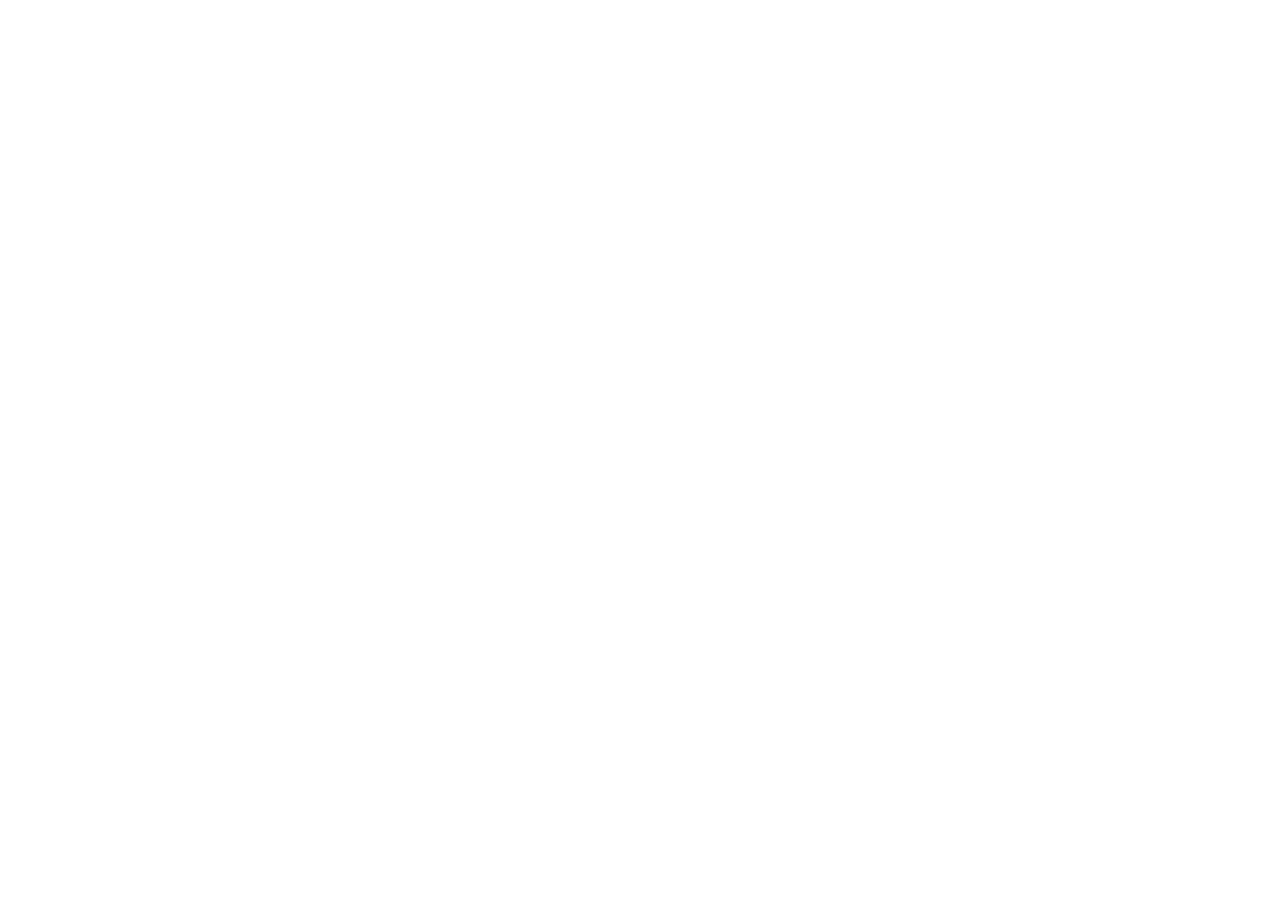
==== index.html @ 2892c4a1 "cx" ====
<!DOCTYPE html>
<html>
<head>
	<meta charset="utf-8"> 
	<title>首页</title>
	<link rel="stylesheet" href="https://cdn.staticfile.org/twitter-bootstrap/3.3.7/css/bootstrap.min.css">  
	<script src="https://cdn.staticfile.org/jquery/2.1.1/jquery.min.js"></script>
    <script src="https://cdn.staticfile.org/twitter-bootstrap/3.3.7/js/bootstrap.min.js"></script>
    <link rel="icon" href="all/icon/moon.ico" type="image/x-icon" />
</head>
<body>
    
</body>
</html>
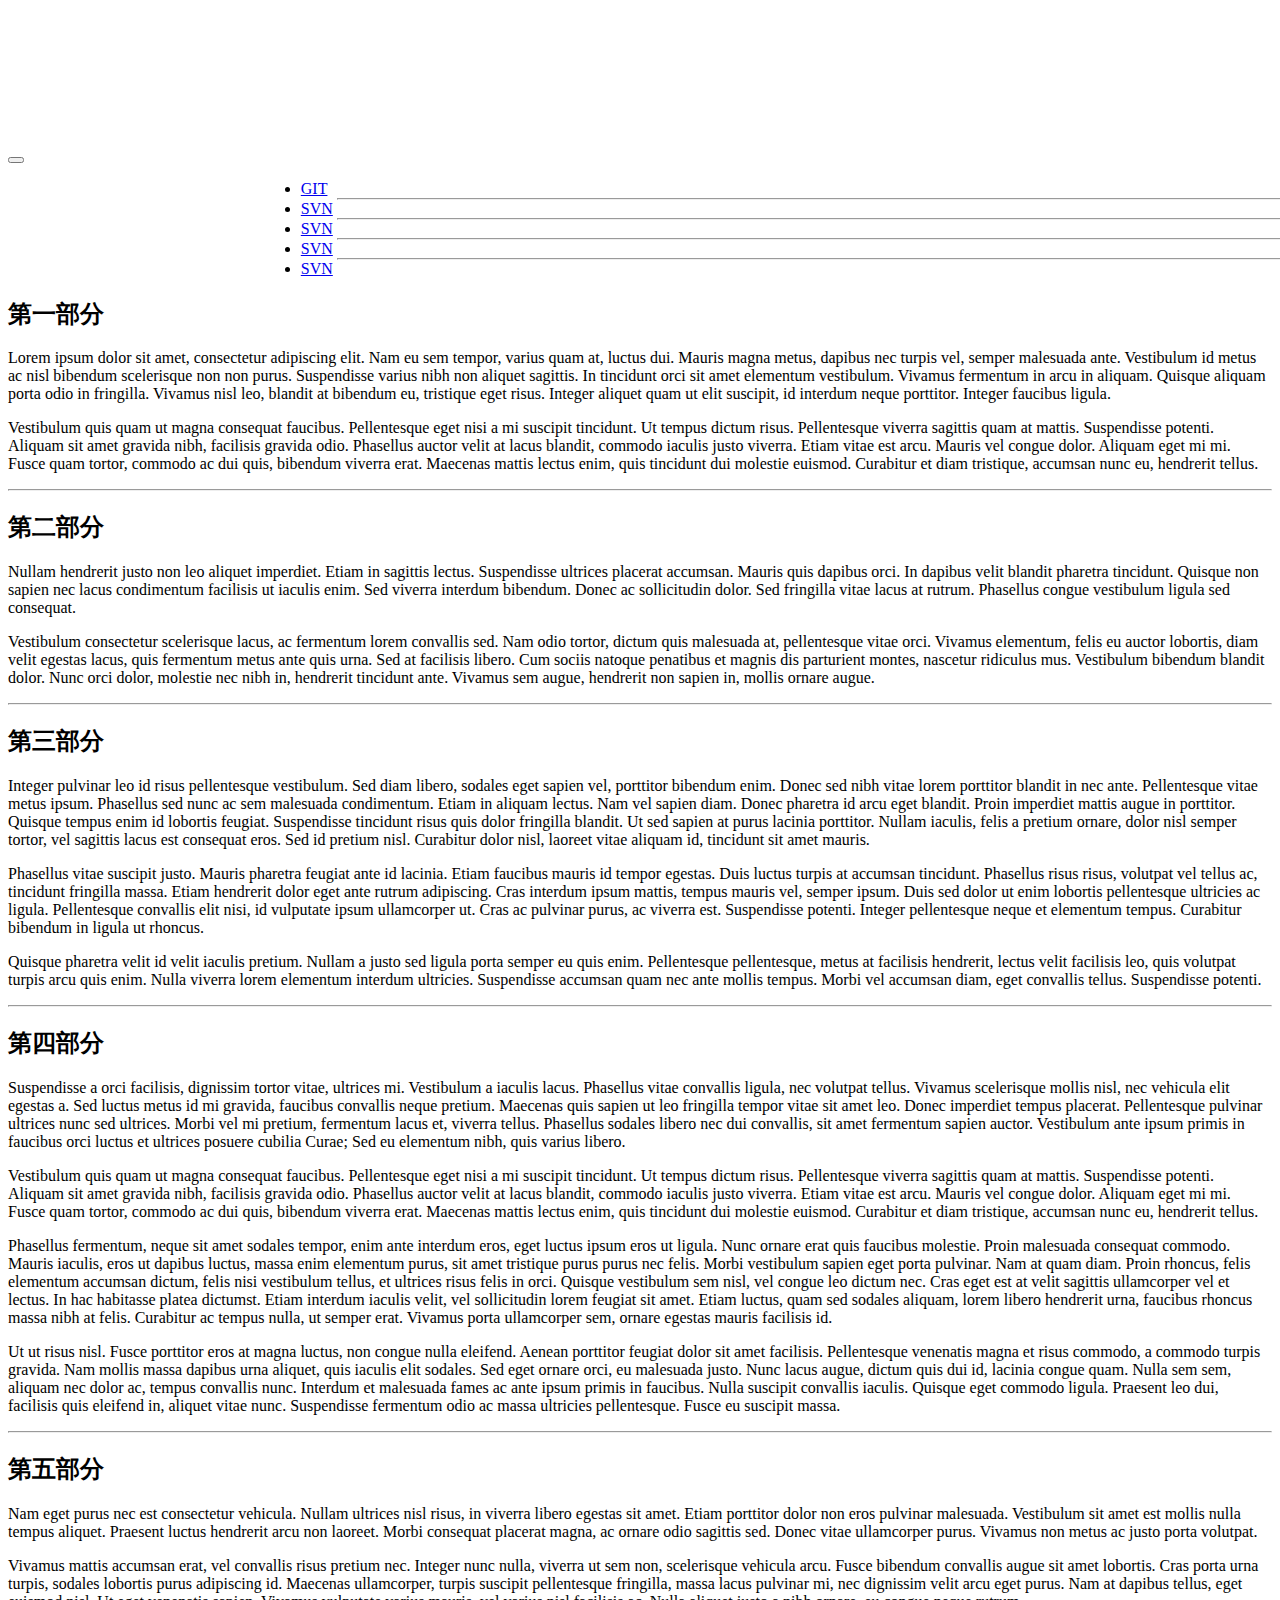
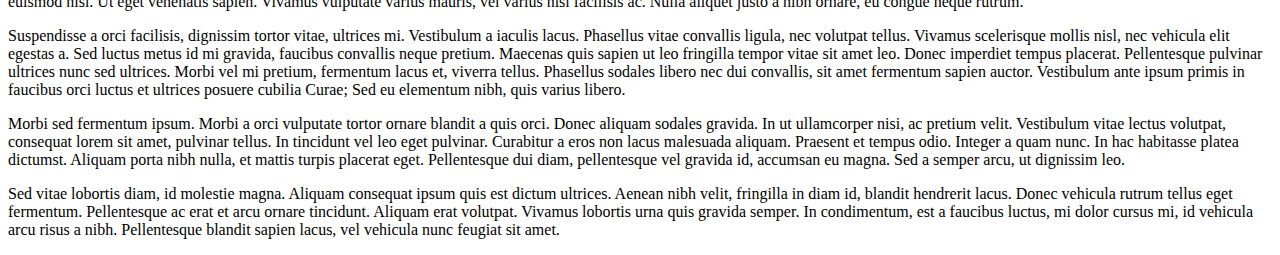
==== commit 892ab4c0: "cx" ====
--- a/index.html
+++ b/index.html
@@ -6,9 +6,63 @@
 	<link rel="stylesheet" href="https://cdn.staticfile.org/twitter-bootstrap/3.3.7/css/bootstrap.min.css">  
 	<script src="https://cdn.staticfile.org/jquery/2.1.1/jquery.min.js"></script>
     <script src="https://cdn.staticfile.org/twitter-bootstrap/3.3.7/js/bootstrap.min.js"></script>
-    <link rel="icon" href="all/icon/moon.ico" type="image/x-icon" />
+	<link rel="icon" href="all/icon/moon.ico" type="image/x-icon" />
+	<meta name="viewport" content="width=device-width, initial-scale=1, maximum-scale=1">
+	<link rel="stylesheet" href="all/css/index.css">
 </head>
 <body>
-    
+	<!-- header[start] -->
+	<nav class="navbar navbar-inverse" role="navigation">
+		<div class="container-fluid"> 
+			<div class="navbar-header">
+				<button type="button" class="navbar-toggle" data-toggle="collapse" data-target="#example-navbar-collapse">
+					<span class="icon-bar"></span>
+					<span class="icon-bar"></span>
+				</button>
+				<a class="navbar-brand" href="#">
+					<img src="all/img/Moon.png" alt="HOME" class="home_img">
+				</a>
+			</div>
+			<div class="collapse navbar-collapse" id="example-navbar-collapse">
+				<ul class="nav navbar-nav">
+					<li><a href="#">GIT</a><hr class="visible-xs-block"></li>
+					<li><a href="#">SVN</a><hr class="visible-xs-block"></li>
+					<li><a href="#">SVN</a><hr class="visible-xs-block"></li>
+					<li><a href="#">SVN</a><hr class="visible-xs-block"></li>
+					<li><a href="#">SVN</a></li>
+				</ul>
+			</div>
+		</div>
+	</nav>
+	<!-- header[end] -->
+
+	<div class="col-xs-10">
+            <h2 id="section-1">第一部分</h2>
+            <p>Lorem ipsum dolor sit amet, consectetur adipiscing elit. Nam eu sem tempor, varius quam at, luctus dui. Mauris magna metus, dapibus nec turpis vel, semper malesuada ante. Vestibulum id metus ac nisl bibendum scelerisque non non purus. Suspendisse varius nibh non aliquet sagittis. In tincidunt orci sit amet elementum vestibulum. Vivamus fermentum in arcu in aliquam. Quisque aliquam porta odio in fringilla. Vivamus nisl leo, blandit at bibendum eu, tristique eget risus. Integer aliquet quam ut elit suscipit, id interdum neque porttitor. Integer faucibus ligula.</p>
+            <p>Vestibulum quis quam ut magna consequat faucibus. Pellentesque eget nisi a mi suscipit tincidunt. Ut tempus dictum risus. Pellentesque viverra sagittis quam at mattis. Suspendisse potenti. Aliquam sit amet gravida nibh, facilisis gravida odio. Phasellus auctor velit at lacus blandit, commodo iaculis justo viverra. Etiam vitae est arcu. Mauris vel congue dolor. Aliquam eget mi mi. Fusce quam tortor, commodo ac dui quis, bibendum viverra erat. Maecenas mattis lectus enim, quis tincidunt dui molestie euismod. Curabitur et diam tristique, accumsan nunc eu, hendrerit tellus.</p>
+            <hr>
+            <h2 id="section-2">第二部分</h2>
+            <p>Nullam hendrerit justo non leo aliquet imperdiet. Etiam in sagittis lectus. Suspendisse ultrices placerat accumsan. Mauris quis dapibus orci. In dapibus velit blandit pharetra tincidunt. Quisque non sapien nec lacus condimentum facilisis ut iaculis enim. Sed viverra interdum bibendum. Donec ac sollicitudin dolor. Sed fringilla vitae lacus at rutrum. Phasellus congue vestibulum ligula sed consequat.</p>
+            <p>Vestibulum consectetur scelerisque lacus, ac fermentum lorem convallis sed. Nam odio tortor, dictum quis malesuada at, pellentesque vitae orci. Vivamus elementum, felis eu auctor lobortis, diam velit egestas lacus, quis fermentum metus ante quis urna. Sed at facilisis libero. Cum sociis natoque penatibus et magnis dis parturient montes, nascetur ridiculus mus. Vestibulum bibendum blandit dolor. Nunc orci dolor, molestie nec nibh in, hendrerit tincidunt ante. Vivamus sem augue, hendrerit non sapien in, mollis ornare augue.</p>
+            <hr>
+            <h2 id="section-3">第三部分</h2>
+            <p>Integer pulvinar leo id risus pellentesque vestibulum. Sed diam libero, sodales eget sapien vel, porttitor bibendum enim. Donec sed nibh vitae lorem porttitor blandit in nec ante. Pellentesque vitae metus ipsum. Phasellus sed nunc ac sem malesuada condimentum. Etiam in aliquam lectus. Nam vel sapien diam. Donec pharetra id arcu eget blandit. Proin imperdiet mattis augue in porttitor. Quisque tempus enim id lobortis feugiat. Suspendisse tincidunt risus quis dolor fringilla blandit. Ut sed sapien at purus lacinia porttitor. Nullam iaculis, felis a pretium ornare, dolor nisl semper tortor, vel sagittis lacus est consequat eros. Sed id pretium nisl. Curabitur dolor nisl, laoreet vitae aliquam id, tincidunt sit amet mauris.</p>
+            <p>Phasellus vitae suscipit justo. Mauris pharetra feugiat ante id lacinia. Etiam faucibus mauris id tempor egestas. Duis luctus turpis at accumsan tincidunt. Phasellus risus risus, volutpat vel tellus ac, tincidunt fringilla massa. Etiam hendrerit dolor eget ante rutrum adipiscing. Cras interdum ipsum mattis, tempus mauris vel, semper ipsum. Duis sed dolor ut enim lobortis pellentesque ultricies ac ligula. Pellentesque convallis elit nisi, id vulputate ipsum ullamcorper ut. Cras ac pulvinar purus, ac viverra est. Suspendisse potenti. Integer pellentesque neque et elementum tempus. Curabitur bibendum in ligula ut rhoncus.</p>
+            <p>Quisque pharetra velit id velit iaculis pretium. Nullam a justo sed ligula porta semper eu quis enim. Pellentesque pellentesque, metus at facilisis hendrerit, lectus velit facilisis leo, quis volutpat turpis arcu quis enim. Nulla viverra lorem elementum interdum ultricies. Suspendisse accumsan quam nec ante mollis tempus. Morbi vel accumsan diam, eget convallis tellus. Suspendisse potenti.</p>
+            <hr>
+            <h2 id="section-4">第四部分</h2>
+            <p>Suspendisse a orci facilisis, dignissim tortor vitae, ultrices mi. Vestibulum a iaculis lacus. Phasellus vitae convallis ligula, nec volutpat tellus. Vivamus scelerisque mollis nisl, nec vehicula elit egestas a. Sed luctus metus id mi gravida, faucibus convallis neque pretium. Maecenas quis sapien ut leo fringilla tempor vitae sit amet leo. Donec imperdiet tempus placerat. Pellentesque pulvinar ultrices nunc sed ultrices. Morbi vel mi pretium, fermentum lacus et, viverra tellus. Phasellus sodales libero nec dui convallis, sit amet fermentum sapien auctor. Vestibulum ante ipsum primis in faucibus orci luctus et ultrices posuere cubilia Curae; Sed eu elementum nibh, quis varius libero.</p>
+            <p>Vestibulum quis quam ut magna consequat faucibus. Pellentesque eget nisi a mi suscipit tincidunt. Ut tempus dictum risus. Pellentesque viverra sagittis quam at mattis. Suspendisse potenti. Aliquam sit amet gravida nibh, facilisis gravida odio. Phasellus auctor velit at lacus blandit, commodo iaculis justo viverra. Etiam vitae est arcu. Mauris vel congue dolor. Aliquam eget mi mi. Fusce quam tortor, commodo ac dui quis, bibendum viverra erat. Maecenas mattis lectus enim, quis tincidunt dui molestie euismod. Curabitur et diam tristique, accumsan nunc eu, hendrerit tellus.</p>
+            <p>Phasellus fermentum, neque sit amet sodales tempor, enim ante interdum eros, eget luctus ipsum eros ut ligula. Nunc ornare erat quis faucibus molestie. Proin malesuada consequat commodo. Mauris iaculis, eros ut dapibus luctus, massa enim elementum purus, sit amet tristique purus purus nec felis. Morbi vestibulum sapien eget porta pulvinar. Nam at quam diam. Proin rhoncus, felis elementum accumsan dictum, felis nisi vestibulum tellus, et ultrices risus felis in orci. Quisque vestibulum sem nisl, vel congue leo dictum nec. Cras eget est at velit sagittis ullamcorper vel et lectus. In hac habitasse platea dictumst. Etiam interdum iaculis velit, vel sollicitudin lorem feugiat sit amet. Etiam luctus, quam sed sodales aliquam, lorem libero hendrerit urna, faucibus rhoncus massa nibh at felis. Curabitur ac tempus nulla, ut semper erat. Vivamus porta ullamcorper sem, ornare egestas mauris facilisis id.</p>
+            <p>Ut ut risus nisl. Fusce porttitor eros at magna luctus, non congue nulla eleifend. Aenean porttitor feugiat dolor sit amet facilisis. Pellentesque venenatis magna et risus commodo, a commodo turpis gravida. Nam mollis massa dapibus urna aliquet, quis iaculis elit sodales. Sed eget ornare orci, eu malesuada justo. Nunc lacus augue, dictum quis dui id, lacinia congue quam. Nulla sem sem, aliquam nec dolor ac, tempus convallis nunc. Interdum et malesuada fames ac ante ipsum primis in faucibus. Nulla suscipit convallis iaculis. Quisque eget commodo ligula. Praesent leo dui, facilisis quis eleifend in, aliquet vitae nunc. Suspendisse fermentum odio ac massa ultricies pellentesque. Fusce eu suscipit massa.</p>
+            <hr>
+            <h2 id="section-5">第五部分</h2>
+            <p>Nam eget purus nec est consectetur vehicula. Nullam ultrices nisl risus, in viverra libero egestas sit amet. Etiam porttitor dolor non eros pulvinar malesuada. Vestibulum sit amet est mollis nulla tempus aliquet. Praesent luctus hendrerit arcu non laoreet. Morbi consequat placerat magna, ac ornare odio sagittis sed. Donec vitae ullamcorper purus. Vivamus non metus ac justo porta volutpat.</p>
+            <p>Vivamus mattis accumsan erat, vel convallis risus pretium nec. Integer nunc nulla, viverra ut sem non, scelerisque vehicula arcu. Fusce bibendum convallis augue sit amet lobortis. Cras porta urna turpis, sodales lobortis purus adipiscing id. Maecenas ullamcorper, turpis suscipit pellentesque fringilla, massa lacus pulvinar mi, nec dignissim velit arcu eget purus. Nam at dapibus tellus, eget euismod nisl. Ut eget venenatis sapien. Vivamus vulputate varius mauris, vel varius nisl facilisis ac. Nulla aliquet justo a nibh ornare, eu congue neque rutrum.</p>
+            <p>Suspendisse a orci facilisis, dignissim tortor vitae, ultrices mi. Vestibulum a iaculis lacus. Phasellus vitae convallis ligula, nec volutpat tellus. Vivamus scelerisque mollis nisl, nec vehicula elit egestas a. Sed luctus metus id mi gravida, faucibus convallis neque pretium. Maecenas quis sapien ut leo fringilla tempor vitae sit amet leo. Donec imperdiet tempus placerat. Pellentesque pulvinar ultrices nunc sed ultrices. Morbi vel mi pretium, fermentum lacus et, viverra tellus. Phasellus sodales libero nec dui convallis, sit amet fermentum sapien auctor. Vestibulum ante ipsum primis in faucibus orci luctus et ultrices posuere cubilia Curae; Sed eu elementum nibh, quis varius libero.</p>
+            <p>Morbi sed fermentum ipsum. Morbi a orci vulputate tortor ornare blandit a quis orci. Donec aliquam sodales gravida. In ut ullamcorper nisi, ac pretium velit. Vestibulum vitae lectus volutpat, consequat lorem sit amet, pulvinar tellus. In tincidunt vel leo eget pulvinar. Curabitur a eros non lacus malesuada aliquam. Praesent et tempus odio. Integer a quam nunc. In hac habitasse platea dictumst. Aliquam porta nibh nulla, et mattis turpis placerat eget. Pellentesque dui diam, pellentesque vel gravida id, accumsan eu magna. Sed a semper arcu, ut dignissim leo.</p>
+            <p>Sed vitae lobortis diam, id molestie magna. Aliquam consequat ipsum quis est dictum ultrices. Aenean nibh velit, fringilla in diam id, blandit hendrerit lacus. Donec vehicula rutrum tellus eget fermentum. Pellentesque ac erat et arcu ornare tincidunt. Aliquam erat volutpat. Vivamus lobortis urna quis gravida semper. In condimentum, est a faucibus luctus, mi dolor cursus mi, id vehicula arcu risus a nibh. Pellentesque blandit sapien lacus, vel vehicula nunc feugiat sit amet.</p>
+        </div>
+    </div>
 </body>
 </html>--- a/all/css/index.css
+++ b/all/css/index.css
@@ -0,0 +1,67 @@
+/* 超小屏幕（手机，小于 768px） */
+		/* 没有任何媒体查询相关的代码，因为这在 Bootstrap 中是默认的*/
+			/* 去除导航栏的圆角 */
+			.navbar-inverse{
+				-webkit-border-radius: 0;
+				-moz-border-radius: 0;
+				border-radius: 0;
+			}
+			.navbar-nav{
+				position: relative;
+				left: 5%;
+			}
+			.navbar-nav hr{
+				margin: 0;padding: 0;position: relative;left: 3%;width:80%;
+			}
+
+			.navbar-nav li{
+				margin-right: 20px;
+			}
+
+			.home_img{
+				width:12%;
+				position: relative;
+				left:73%;
+			}
+
+		/* 小屏幕（平板，大于等于 768px） */
+		@media (min-width: 768px) {
+			.navbar-nav{
+				position: relative;
+				left: -5%;
+			}
+
+			.home_img{
+				width:12%;
+				position: relative;
+				left:53%;
+			}
+		}
+
+		/* 中等屏幕（桌面显示器，大于等于 992px） */
+		@media (min-width: 992px) {
+			.navbar-nav{
+				position: relative;
+				left: 20%;
+			}
+
+			.home_img{
+				width:12%;
+				position: relative;
+				left:200%;
+			}
+		}
+
+		/* 大屏幕（大桌面显示器，大于等于 1200px） */
+		@media (min-width: 1200px) {
+			.navbar-nav{
+				position: relative;
+				left: 20%;
+			}
+
+			.home_img{
+				width:12%;
+				position: relative;
+				left:200%;
+			}
+		}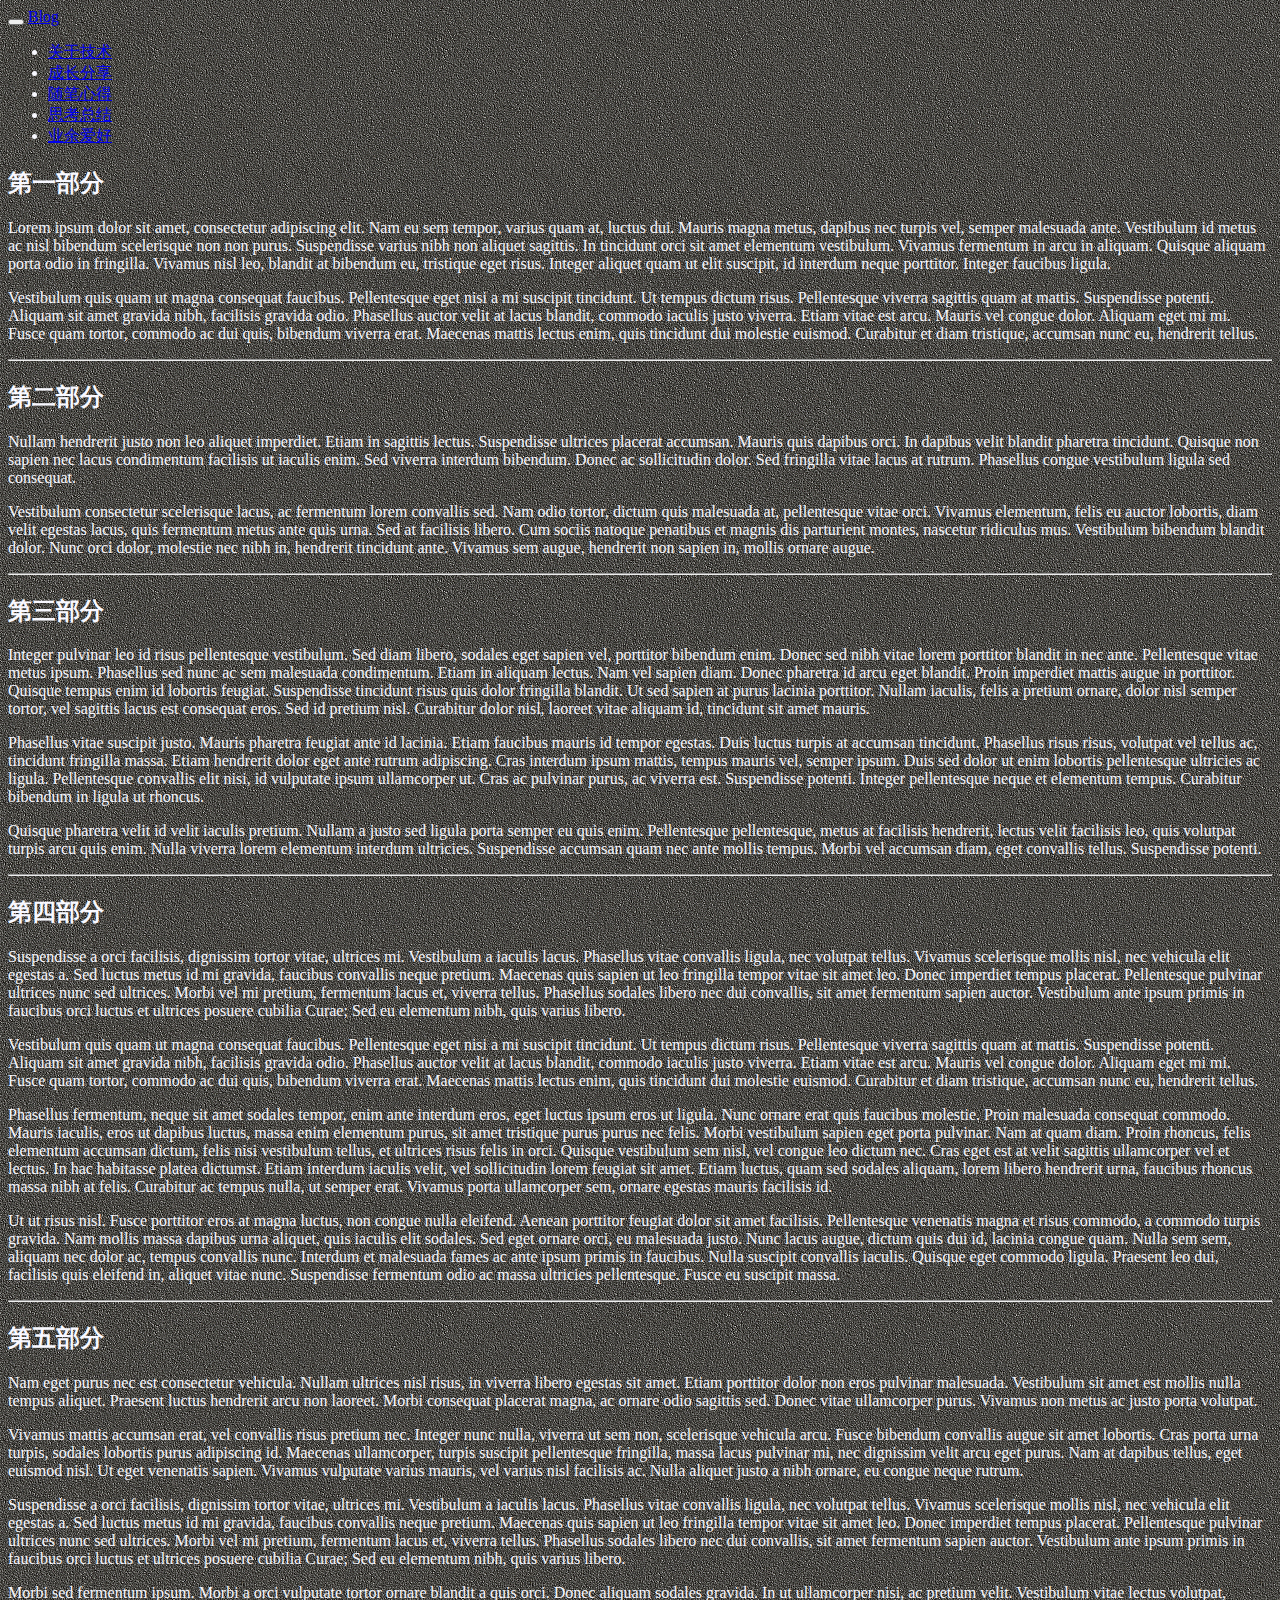
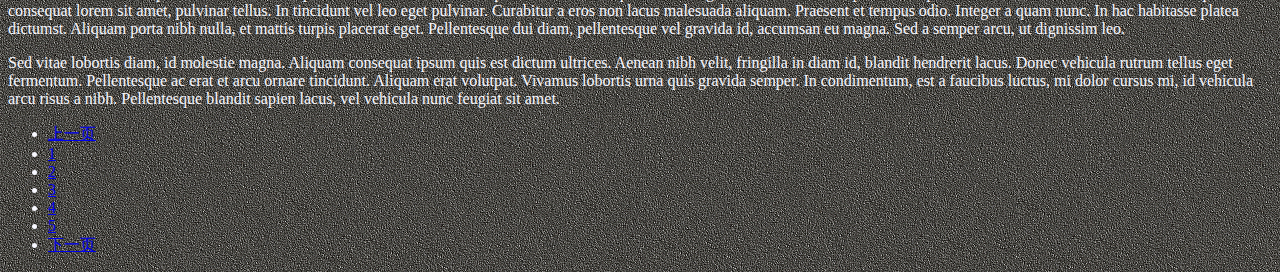
==== commit f2ef9d19: "cx" ====
--- a/index.html
+++ b/index.html
@@ -10,59 +10,67 @@
 	<meta name="viewport" content="width=device-width, initial-scale=1, maximum-scale=1">
 	<link rel="stylesheet" href="all/css/index.css">
 </head>
-<body>
+<body  background="all/img/bg3.jpg" style="color:ghostwhite;">
 	<!-- header[start] -->
 	<nav class="navbar navbar-inverse" role="navigation">
-		<div class="container-fluid"> 
+		<div class="container-fluid container"> 
 			<div class="navbar-header">
 				<button type="button" class="navbar-toggle" data-toggle="collapse" data-target="#example-navbar-collapse">
 					<span class="icon-bar"></span>
 					<span class="icon-bar"></span>
 				</button>
-				<a class="navbar-brand" href="#">
-					<img src="all/img/Moon.png" alt="HOME" class="home_img">
-				</a>
+				<a class="navbar-brand visible-xs-inline" href="#">Blog</a>
 			</div>
 			<div class="collapse navbar-collapse" id="example-navbar-collapse">
 				<ul class="nav navbar-nav">
-					<li><a href="#">GIT</a><hr class="visible-xs-block"></li>
-					<li><a href="#">SVN</a><hr class="visible-xs-block"></li>
-					<li><a href="#">SVN</a><hr class="visible-xs-block"></li>
-					<li><a href="#">SVN</a><hr class="visible-xs-block"></li>
-					<li><a href="#">SVN</a></li>
+					<li><a href="#">关于技术</a></li>
+					<li><a href="#">成长分享</a></li>
+					<li><a href="#">随笔心得</a></li>
+					<li><a href="#">思考总结</a></li>
+					<li><a href="#">业余爱好</a></li>
 				</ul>
 			</div>
 		</div>
 	</nav>
 	<!-- header[end] -->
 
-	<div class="col-xs-10">
-            <h2 id="section-1">第一部分</h2>
-            <p>Lorem ipsum dolor sit amet, consectetur adipiscing elit. Nam eu sem tempor, varius quam at, luctus dui. Mauris magna metus, dapibus nec turpis vel, semper malesuada ante. Vestibulum id metus ac nisl bibendum scelerisque non non purus. Suspendisse varius nibh non aliquet sagittis. In tincidunt orci sit amet elementum vestibulum. Vivamus fermentum in arcu in aliquam. Quisque aliquam porta odio in fringilla. Vivamus nisl leo, blandit at bibendum eu, tristique eget risus. Integer aliquet quam ut elit suscipit, id interdum neque porttitor. Integer faucibus ligula.</p>
-            <p>Vestibulum quis quam ut magna consequat faucibus. Pellentesque eget nisi a mi suscipit tincidunt. Ut tempus dictum risus. Pellentesque viverra sagittis quam at mattis. Suspendisse potenti. Aliquam sit amet gravida nibh, facilisis gravida odio. Phasellus auctor velit at lacus blandit, commodo iaculis justo viverra. Etiam vitae est arcu. Mauris vel congue dolor. Aliquam eget mi mi. Fusce quam tortor, commodo ac dui quis, bibendum viverra erat. Maecenas mattis lectus enim, quis tincidunt dui molestie euismod. Curabitur et diam tristique, accumsan nunc eu, hendrerit tellus.</p>
-            <hr>
-            <h2 id="section-2">第二部分</h2>
-            <p>Nullam hendrerit justo non leo aliquet imperdiet. Etiam in sagittis lectus. Suspendisse ultrices placerat accumsan. Mauris quis dapibus orci. In dapibus velit blandit pharetra tincidunt. Quisque non sapien nec lacus condimentum facilisis ut iaculis enim. Sed viverra interdum bibendum. Donec ac sollicitudin dolor. Sed fringilla vitae lacus at rutrum. Phasellus congue vestibulum ligula sed consequat.</p>
-            <p>Vestibulum consectetur scelerisque lacus, ac fermentum lorem convallis sed. Nam odio tortor, dictum quis malesuada at, pellentesque vitae orci. Vivamus elementum, felis eu auctor lobortis, diam velit egestas lacus, quis fermentum metus ante quis urna. Sed at facilisis libero. Cum sociis natoque penatibus et magnis dis parturient montes, nascetur ridiculus mus. Vestibulum bibendum blandit dolor. Nunc orci dolor, molestie nec nibh in, hendrerit tincidunt ante. Vivamus sem augue, hendrerit non sapien in, mollis ornare augue.</p>
-            <hr>
-            <h2 id="section-3">第三部分</h2>
-            <p>Integer pulvinar leo id risus pellentesque vestibulum. Sed diam libero, sodales eget sapien vel, porttitor bibendum enim. Donec sed nibh vitae lorem porttitor blandit in nec ante. Pellentesque vitae metus ipsum. Phasellus sed nunc ac sem malesuada condimentum. Etiam in aliquam lectus. Nam vel sapien diam. Donec pharetra id arcu eget blandit. Proin imperdiet mattis augue in porttitor. Quisque tempus enim id lobortis feugiat. Suspendisse tincidunt risus quis dolor fringilla blandit. Ut sed sapien at purus lacinia porttitor. Nullam iaculis, felis a pretium ornare, dolor nisl semper tortor, vel sagittis lacus est consequat eros. Sed id pretium nisl. Curabitur dolor nisl, laoreet vitae aliquam id, tincidunt sit amet mauris.</p>
-            <p>Phasellus vitae suscipit justo. Mauris pharetra feugiat ante id lacinia. Etiam faucibus mauris id tempor egestas. Duis luctus turpis at accumsan tincidunt. Phasellus risus risus, volutpat vel tellus ac, tincidunt fringilla massa. Etiam hendrerit dolor eget ante rutrum adipiscing. Cras interdum ipsum mattis, tempus mauris vel, semper ipsum. Duis sed dolor ut enim lobortis pellentesque ultricies ac ligula. Pellentesque convallis elit nisi, id vulputate ipsum ullamcorper ut. Cras ac pulvinar purus, ac viverra est. Suspendisse potenti. Integer pellentesque neque et elementum tempus. Curabitur bibendum in ligula ut rhoncus.</p>
-            <p>Quisque pharetra velit id velit iaculis pretium. Nullam a justo sed ligula porta semper eu quis enim. Pellentesque pellentesque, metus at facilisis hendrerit, lectus velit facilisis leo, quis volutpat turpis arcu quis enim. Nulla viverra lorem elementum interdum ultricies. Suspendisse accumsan quam nec ante mollis tempus. Morbi vel accumsan diam, eget convallis tellus. Suspendisse potenti.</p>
-            <hr>
-            <h2 id="section-4">第四部分</h2>
-            <p>Suspendisse a orci facilisis, dignissim tortor vitae, ultrices mi. Vestibulum a iaculis lacus. Phasellus vitae convallis ligula, nec volutpat tellus. Vivamus scelerisque mollis nisl, nec vehicula elit egestas a. Sed luctus metus id mi gravida, faucibus convallis neque pretium. Maecenas quis sapien ut leo fringilla tempor vitae sit amet leo. Donec imperdiet tempus placerat. Pellentesque pulvinar ultrices nunc sed ultrices. Morbi vel mi pretium, fermentum lacus et, viverra tellus. Phasellus sodales libero nec dui convallis, sit amet fermentum sapien auctor. Vestibulum ante ipsum primis in faucibus orci luctus et ultrices posuere cubilia Curae; Sed eu elementum nibh, quis varius libero.</p>
-            <p>Vestibulum quis quam ut magna consequat faucibus. Pellentesque eget nisi a mi suscipit tincidunt. Ut tempus dictum risus. Pellentesque viverra sagittis quam at mattis. Suspendisse potenti. Aliquam sit amet gravida nibh, facilisis gravida odio. Phasellus auctor velit at lacus blandit, commodo iaculis justo viverra. Etiam vitae est arcu. Mauris vel congue dolor. Aliquam eget mi mi. Fusce quam tortor, commodo ac dui quis, bibendum viverra erat. Maecenas mattis lectus enim, quis tincidunt dui molestie euismod. Curabitur et diam tristique, accumsan nunc eu, hendrerit tellus.</p>
-            <p>Phasellus fermentum, neque sit amet sodales tempor, enim ante interdum eros, eget luctus ipsum eros ut ligula. Nunc ornare erat quis faucibus molestie. Proin malesuada consequat commodo. Mauris iaculis, eros ut dapibus luctus, massa enim elementum purus, sit amet tristique purus purus nec felis. Morbi vestibulum sapien eget porta pulvinar. Nam at quam diam. Proin rhoncus, felis elementum accumsan dictum, felis nisi vestibulum tellus, et ultrices risus felis in orci. Quisque vestibulum sem nisl, vel congue leo dictum nec. Cras eget est at velit sagittis ullamcorper vel et lectus. In hac habitasse platea dictumst. Etiam interdum iaculis velit, vel sollicitudin lorem feugiat sit amet. Etiam luctus, quam sed sodales aliquam, lorem libero hendrerit urna, faucibus rhoncus massa nibh at felis. Curabitur ac tempus nulla, ut semper erat. Vivamus porta ullamcorper sem, ornare egestas mauris facilisis id.</p>
-            <p>Ut ut risus nisl. Fusce porttitor eros at magna luctus, non congue nulla eleifend. Aenean porttitor feugiat dolor sit amet facilisis. Pellentesque venenatis magna et risus commodo, a commodo turpis gravida. Nam mollis massa dapibus urna aliquet, quis iaculis elit sodales. Sed eget ornare orci, eu malesuada justo. Nunc lacus augue, dictum quis dui id, lacinia congue quam. Nulla sem sem, aliquam nec dolor ac, tempus convallis nunc. Interdum et malesuada fames ac ante ipsum primis in faucibus. Nulla suscipit convallis iaculis. Quisque eget commodo ligula. Praesent leo dui, facilisis quis eleifend in, aliquet vitae nunc. Suspendisse fermentum odio ac massa ultricies pellentesque. Fusce eu suscipit massa.</p>
-            <hr>
-            <h2 id="section-5">第五部分</h2>
-            <p>Nam eget purus nec est consectetur vehicula. Nullam ultrices nisl risus, in viverra libero egestas sit amet. Etiam porttitor dolor non eros pulvinar malesuada. Vestibulum sit amet est mollis nulla tempus aliquet. Praesent luctus hendrerit arcu non laoreet. Morbi consequat placerat magna, ac ornare odio sagittis sed. Donec vitae ullamcorper purus. Vivamus non metus ac justo porta volutpat.</p>
-            <p>Vivamus mattis accumsan erat, vel convallis risus pretium nec. Integer nunc nulla, viverra ut sem non, scelerisque vehicula arcu. Fusce bibendum convallis augue sit amet lobortis. Cras porta urna turpis, sodales lobortis purus adipiscing id. Maecenas ullamcorper, turpis suscipit pellentesque fringilla, massa lacus pulvinar mi, nec dignissim velit arcu eget purus. Nam at dapibus tellus, eget euismod nisl. Ut eget venenatis sapien. Vivamus vulputate varius mauris, vel varius nisl facilisis ac. Nulla aliquet justo a nibh ornare, eu congue neque rutrum.</p>
-            <p>Suspendisse a orci facilisis, dignissim tortor vitae, ultrices mi. Vestibulum a iaculis lacus. Phasellus vitae convallis ligula, nec volutpat tellus. Vivamus scelerisque mollis nisl, nec vehicula elit egestas a. Sed luctus metus id mi gravida, faucibus convallis neque pretium. Maecenas quis sapien ut leo fringilla tempor vitae sit amet leo. Donec imperdiet tempus placerat. Pellentesque pulvinar ultrices nunc sed ultrices. Morbi vel mi pretium, fermentum lacus et, viverra tellus. Phasellus sodales libero nec dui convallis, sit amet fermentum sapien auctor. Vestibulum ante ipsum primis in faucibus orci luctus et ultrices posuere cubilia Curae; Sed eu elementum nibh, quis varius libero.</p>
-            <p>Morbi sed fermentum ipsum. Morbi a orci vulputate tortor ornare blandit a quis orci. Donec aliquam sodales gravida. In ut ullamcorper nisi, ac pretium velit. Vestibulum vitae lectus volutpat, consequat lorem sit amet, pulvinar tellus. In tincidunt vel leo eget pulvinar. Curabitur a eros non lacus malesuada aliquam. Praesent et tempus odio. Integer a quam nunc. In hac habitasse platea dictumst. Aliquam porta nibh nulla, et mattis turpis placerat eget. Pellentesque dui diam, pellentesque vel gravida id, accumsan eu magna. Sed a semper arcu, ut dignissim leo.</p>
-            <p>Sed vitae lobortis diam, id molestie magna. Aliquam consequat ipsum quis est dictum ultrices. Aenean nibh velit, fringilla in diam id, blandit hendrerit lacus. Donec vehicula rutrum tellus eget fermentum. Pellentesque ac erat et arcu ornare tincidunt. Aliquam erat volutpat. Vivamus lobortis urna quis gravida semper. In condimentum, est a faucibus luctus, mi dolor cursus mi, id vehicula arcu risus a nibh. Pellentesque blandit sapien lacus, vel vehicula nunc feugiat sit amet.</p>
-        </div>
-    </div>
+	<div class="container">
+		<h2 id="section-1">第一部分</h2>
+		<p>Lorem ipsum dolor sit amet, consectetur adipiscing elit. Nam eu sem tempor, varius quam at, luctus dui. Mauris magna metus, dapibus nec turpis vel, semper malesuada ante. Vestibulum id metus ac nisl bibendum scelerisque non non purus. Suspendisse varius nibh non aliquet sagittis. In tincidunt orci sit amet elementum vestibulum. Vivamus fermentum in arcu in aliquam. Quisque aliquam porta odio in fringilla. Vivamus nisl leo, blandit at bibendum eu, tristique eget risus. Integer aliquet quam ut elit suscipit, id interdum neque porttitor. Integer faucibus ligula.</p>
+		<p>Vestibulum quis quam ut magna consequat faucibus. Pellentesque eget nisi a mi suscipit tincidunt. Ut tempus dictum risus. Pellentesque viverra sagittis quam at mattis. Suspendisse potenti. Aliquam sit amet gravida nibh, facilisis gravida odio. Phasellus auctor velit at lacus blandit, commodo iaculis justo viverra. Etiam vitae est arcu. Mauris vel congue dolor. Aliquam eget mi mi. Fusce quam tortor, commodo ac dui quis, bibendum viverra erat. Maecenas mattis lectus enim, quis tincidunt dui molestie euismod. Curabitur et diam tristique, accumsan nunc eu, hendrerit tellus.</p>
+		<hr>
+		<h2 id="section-2">第二部分</h2>
+		<p>Nullam hendrerit justo non leo aliquet imperdiet. Etiam in sagittis lectus. Suspendisse ultrices placerat accumsan. Mauris quis dapibus orci. In dapibus velit blandit pharetra tincidunt. Quisque non sapien nec lacus condimentum facilisis ut iaculis enim. Sed viverra interdum bibendum. Donec ac sollicitudin dolor. Sed fringilla vitae lacus at rutrum. Phasellus congue vestibulum ligula sed consequat.</p>
+		<p>Vestibulum consectetur scelerisque lacus, ac fermentum lorem convallis sed. Nam odio tortor, dictum quis malesuada at, pellentesque vitae orci. Vivamus elementum, felis eu auctor lobortis, diam velit egestas lacus, quis fermentum metus ante quis urna. Sed at facilisis libero. Cum sociis natoque penatibus et magnis dis parturient montes, nascetur ridiculus mus. Vestibulum bibendum blandit dolor. Nunc orci dolor, molestie nec nibh in, hendrerit tincidunt ante. Vivamus sem augue, hendrerit non sapien in, mollis ornare augue.</p>
+		<hr>
+		<h2 id="section-3">第三部分</h2>
+		<p>Integer pulvinar leo id risus pellentesque vestibulum. Sed diam libero, sodales eget sapien vel, porttitor bibendum enim. Donec sed nibh vitae lorem porttitor blandit in nec ante. Pellentesque vitae metus ipsum. Phasellus sed nunc ac sem malesuada condimentum. Etiam in aliquam lectus. Nam vel sapien diam. Donec pharetra id arcu eget blandit. Proin imperdiet mattis augue in porttitor. Quisque tempus enim id lobortis feugiat. Suspendisse tincidunt risus quis dolor fringilla blandit. Ut sed sapien at purus lacinia porttitor. Nullam iaculis, felis a pretium ornare, dolor nisl semper tortor, vel sagittis lacus est consequat eros. Sed id pretium nisl. Curabitur dolor nisl, laoreet vitae aliquam id, tincidunt sit amet mauris.</p>
+		<p>Phasellus vitae suscipit justo. Mauris pharetra feugiat ante id lacinia. Etiam faucibus mauris id tempor egestas. Duis luctus turpis at accumsan tincidunt. Phasellus risus risus, volutpat vel tellus ac, tincidunt fringilla massa. Etiam hendrerit dolor eget ante rutrum adipiscing. Cras interdum ipsum mattis, tempus mauris vel, semper ipsum. Duis sed dolor ut enim lobortis pellentesque ultricies ac ligula. Pellentesque convallis elit nisi, id vulputate ipsum ullamcorper ut. Cras ac pulvinar purus, ac viverra est. Suspendisse potenti. Integer pellentesque neque et elementum tempus. Curabitur bibendum in ligula ut rhoncus.</p>
+		<p>Quisque pharetra velit id velit iaculis pretium. Nullam a justo sed ligula porta semper eu quis enim. Pellentesque pellentesque, metus at facilisis hendrerit, lectus velit facilisis leo, quis volutpat turpis arcu quis enim. Nulla viverra lorem elementum interdum ultricies. Suspendisse accumsan quam nec ante mollis tempus. Morbi vel accumsan diam, eget convallis tellus. Suspendisse potenti.</p>
+		<hr>
+		<h2 id="section-4">第四部分</h2>
+		<p>Suspendisse a orci facilisis, dignissim tortor vitae, ultrices mi. Vestibulum a iaculis lacus. Phasellus vitae convallis ligula, nec volutpat tellus. Vivamus scelerisque mollis nisl, nec vehicula elit egestas a. Sed luctus metus id mi gravida, faucibus convallis neque pretium. Maecenas quis sapien ut leo fringilla tempor vitae sit amet leo. Donec imperdiet tempus placerat. Pellentesque pulvinar ultrices nunc sed ultrices. Morbi vel mi pretium, fermentum lacus et, viverra tellus. Phasellus sodales libero nec dui convallis, sit amet fermentum sapien auctor. Vestibulum ante ipsum primis in faucibus orci luctus et ultrices posuere cubilia Curae; Sed eu elementum nibh, quis varius libero.</p>
+		<p>Vestibulum quis quam ut magna consequat faucibus. Pellentesque eget nisi a mi suscipit tincidunt. Ut tempus dictum risus. Pellentesque viverra sagittis quam at mattis. Suspendisse potenti. Aliquam sit amet gravida nibh, facilisis gravida odio. Phasellus auctor velit at lacus blandit, commodo iaculis justo viverra. Etiam vitae est arcu. Mauris vel congue dolor. Aliquam eget mi mi. Fusce quam tortor, commodo ac dui quis, bibendum viverra erat. Maecenas mattis lectus enim, quis tincidunt dui molestie euismod. Curabitur et diam tristique, accumsan nunc eu, hendrerit tellus.</p>
+		<p>Phasellus fermentum, neque sit amet sodales tempor, enim ante interdum eros, eget luctus ipsum eros ut ligula. Nunc ornare erat quis faucibus molestie. Proin malesuada consequat commodo. Mauris iaculis, eros ut dapibus luctus, massa enim elementum purus, sit amet tristique purus purus nec felis. Morbi vestibulum sapien eget porta pulvinar. Nam at quam diam. Proin rhoncus, felis elementum accumsan dictum, felis nisi vestibulum tellus, et ultrices risus felis in orci. Quisque vestibulum sem nisl, vel congue leo dictum nec. Cras eget est at velit sagittis ullamcorper vel et lectus. In hac habitasse platea dictumst. Etiam interdum iaculis velit, vel sollicitudin lorem feugiat sit amet. Etiam luctus, quam sed sodales aliquam, lorem libero hendrerit urna, faucibus rhoncus massa nibh at felis. Curabitur ac tempus nulla, ut semper erat. Vivamus porta ullamcorper sem, ornare egestas mauris facilisis id.</p>
+		<p>Ut ut risus nisl. Fusce porttitor eros at magna luctus, non congue nulla eleifend. Aenean porttitor feugiat dolor sit amet facilisis. Pellentesque venenatis magna et risus commodo, a commodo turpis gravida. Nam mollis massa dapibus urna aliquet, quis iaculis elit sodales. Sed eget ornare orci, eu malesuada justo. Nunc lacus augue, dictum quis dui id, lacinia congue quam. Nulla sem sem, aliquam nec dolor ac, tempus convallis nunc. Interdum et malesuada fames ac ante ipsum primis in faucibus. Nulla suscipit convallis iaculis. Quisque eget commodo ligula. Praesent leo dui, facilisis quis eleifend in, aliquet vitae nunc. Suspendisse fermentum odio ac massa ultricies pellentesque. Fusce eu suscipit massa.</p>
+		<hr>
+		<h2 id="section-5">第五部分</h2>
+		<p>Nam eget purus nec est consectetur vehicula. Nullam ultrices nisl risus, in viverra libero egestas sit amet. Etiam porttitor dolor non eros pulvinar malesuada. Vestibulum sit amet est mollis nulla tempus aliquet. Praesent luctus hendrerit arcu non laoreet. Morbi consequat placerat magna, ac ornare odio sagittis sed. Donec vitae ullamcorper purus. Vivamus non metus ac justo porta volutpat.</p>
+		<p>Vivamus mattis accumsan erat, vel convallis risus pretium nec. Integer nunc nulla, viverra ut sem non, scelerisque vehicula arcu. Fusce bibendum convallis augue sit amet lobortis. Cras porta urna turpis, sodales lobortis purus adipiscing id. Maecenas ullamcorper, turpis suscipit pellentesque fringilla, massa lacus pulvinar mi, nec dignissim velit arcu eget purus. Nam at dapibus tellus, eget euismod nisl. Ut eget venenatis sapien. Vivamus vulputate varius mauris, vel varius nisl facilisis ac. Nulla aliquet justo a nibh ornare, eu congue neque rutrum.</p>
+		<p>Suspendisse a orci facilisis, dignissim tortor vitae, ultrices mi. Vestibulum a iaculis lacus. Phasellus vitae convallis ligula, nec volutpat tellus. Vivamus scelerisque mollis nisl, nec vehicula elit egestas a. Sed luctus metus id mi gravida, faucibus convallis neque pretium. Maecenas quis sapien ut leo fringilla tempor vitae sit amet leo. Donec imperdiet tempus placerat. Pellentesque pulvinar ultrices nunc sed ultrices. Morbi vel mi pretium, fermentum lacus et, viverra tellus. Phasellus sodales libero nec dui convallis, sit amet fermentum sapien auctor. Vestibulum ante ipsum primis in faucibus orci luctus et ultrices posuere cubilia Curae; Sed eu elementum nibh, quis varius libero.</p>
+		<p>Morbi sed fermentum ipsum. Morbi a orci vulputate tortor ornare blandit a quis orci. Donec aliquam sodales gravida. In ut ullamcorper nisi, ac pretium velit. Vestibulum vitae lectus volutpat, consequat lorem sit amet, pulvinar tellus. In tincidunt vel leo eget pulvinar. Curabitur a eros non lacus malesuada aliquam. Praesent et tempus odio. Integer a quam nunc. In hac habitasse platea dictumst. Aliquam porta nibh nulla, et mattis turpis placerat eget. Pellentesque dui diam, pellentesque vel gravida id, accumsan eu magna. Sed a semper arcu, ut dignissim leo.</p>
+		<p>Sed vitae lobortis diam, id molestie magna. Aliquam consequat ipsum quis est dictum ultrices. Aenean nibh velit, fringilla in diam id, blandit hendrerit lacus. Donec vehicula rutrum tellus eget fermentum. Pellentesque ac erat et arcu ornare tincidunt. Aliquam erat volutpat. Vivamus lobortis urna quis gravida semper. In condimentum, est a faucibus luctus, mi dolor cursus mi, id vehicula arcu risus a nibh. Pellentesque blandit sapien lacus, vel vehicula nunc feugiat sit amet.</p>
+	
+		<ul class="pagination">
+			<li><a href="#">上一页</a></li>
+			<li><a href="#">1</a></li>
+			<li><a href="#">2</a></li>
+			<li><a href="#">3</a></li>
+			<li><a href="#">4</a></li>
+			<li><a href="#">5</a></li>
+			<li><a href="#">下一页</a></li>
+		</ul>
+	</div>
+	
 </body>
 </html>--- a/all/css/index.css
+++ b/all/css/index.css
@@ -1,67 +1,9 @@
-/* 超小屏幕（手机，小于 768px） */
-		/* 没有任何媒体查询相关的代码，因为这在 Bootstrap 中是默认的*/
-			/* 去除导航栏的圆角 */
-			.navbar-inverse{
-				-webkit-border-radius: 0;
-				-moz-border-radius: 0;
-				border-radius: 0;
-			}
-			.navbar-nav{
-				position: relative;
-				left: 5%;
-			}
-			.navbar-nav hr{
-				margin: 0;padding: 0;position: relative;left: 3%;width:80%;
-			}
-
-			.navbar-nav li{
-				margin-right: 20px;
-			}
-
-			.home_img{
-				width:12%;
-				position: relative;
-				left:73%;
-			}
-
-		/* 小屏幕（平板，大于等于 768px） */
-		@media (min-width: 768px) {
-			.navbar-nav{
-				position: relative;
-				left: -5%;
-			}
-
-			.home_img{
-				width:12%;
-				position: relative;
-				left:53%;
-			}
-		}
-
-		/* 中等屏幕（桌面显示器，大于等于 992px） */
-		@media (min-width: 992px) {
-			.navbar-nav{
-				position: relative;
-				left: 20%;
-			}
-
-			.home_img{
-				width:12%;
-				position: relative;
-				left:200%;
-			}
-		}
-
-		/* 大屏幕（大桌面显示器，大于等于 1200px） */
-		@media (min-width: 1200px) {
-			.navbar-nav{
-				position: relative;
-				left: 20%;
-			}
-
-			.home_img{
-				width:12%;
-				position: relative;
-				left:200%;
-			}
-		}+/* 去除导航栏的圆角 */
+.navbar-inverse{
+	-webkit-border-radius: 0;
+	-moz-border-radius: 0;
+	border-radius: 0;
+}
+.navbar-nav hr{
+	margin: 0;padding: 0;position: relative;left: 3%;width:80%;
+}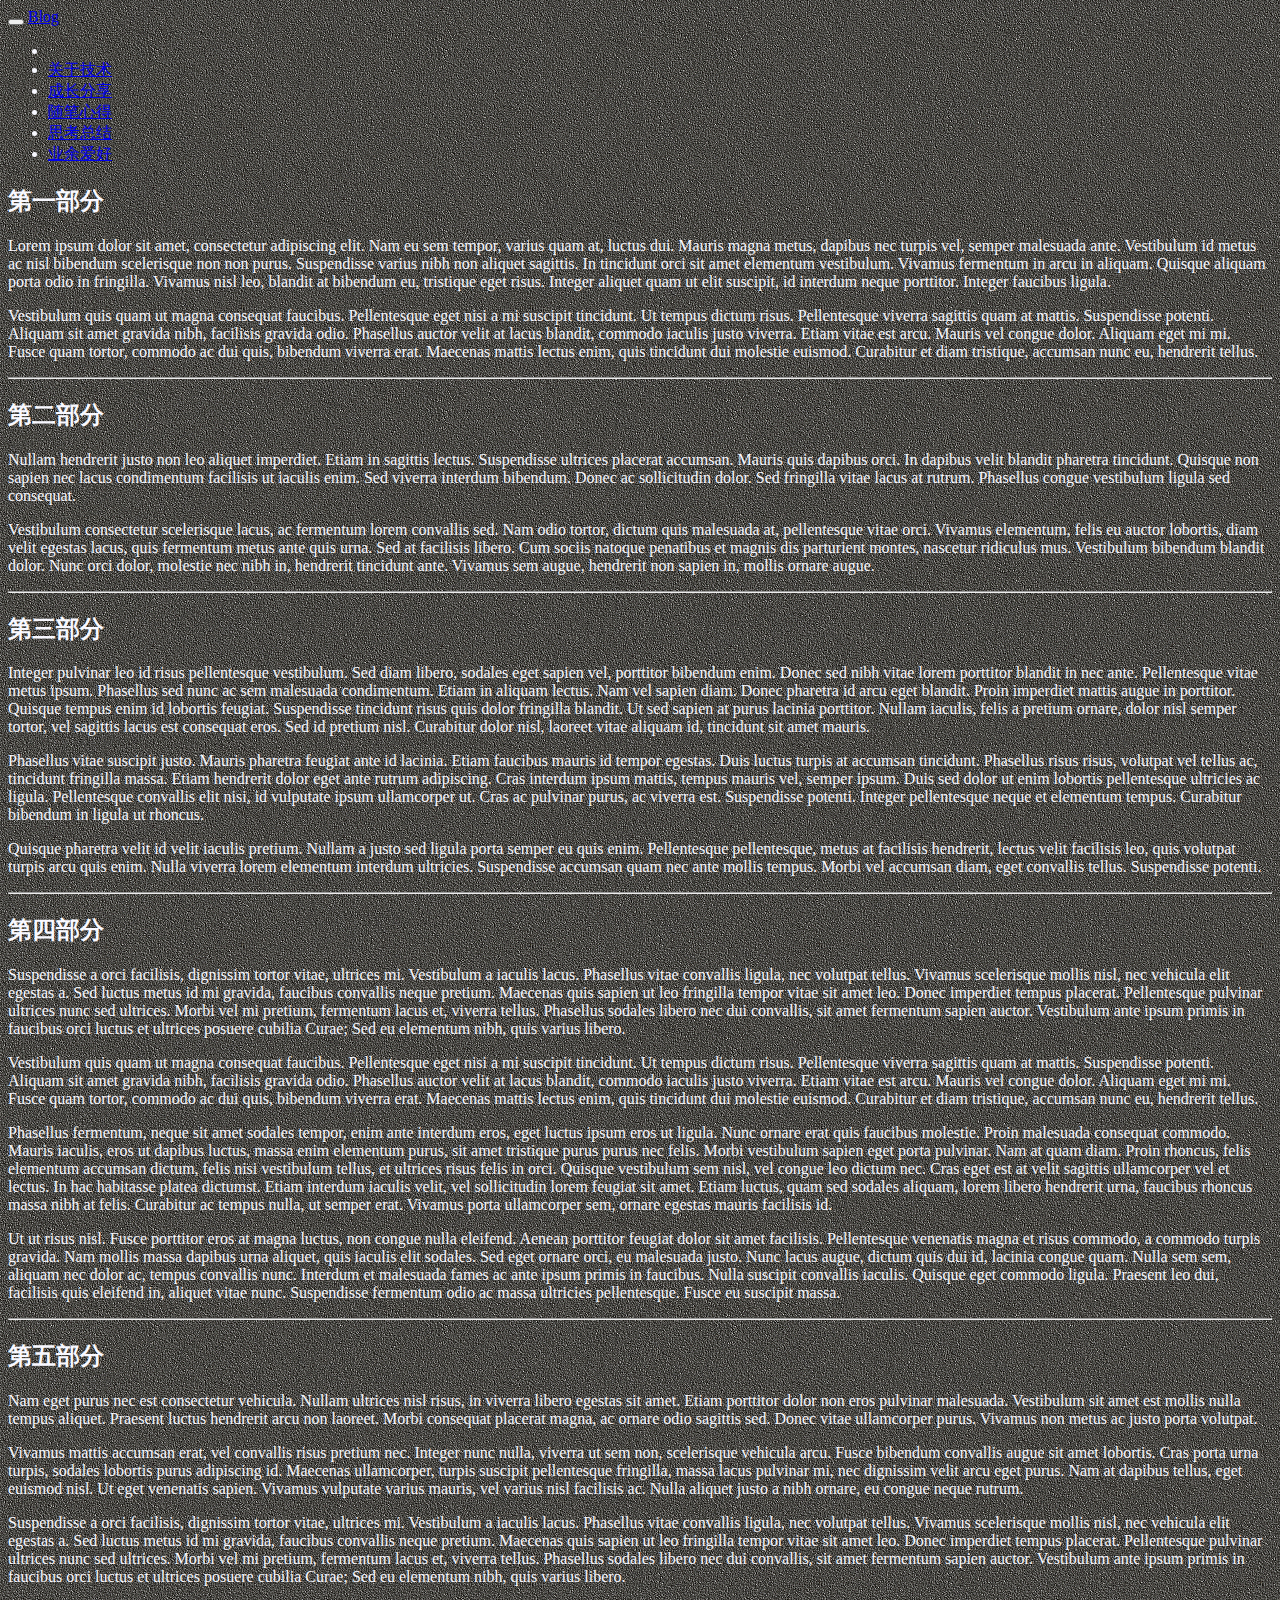
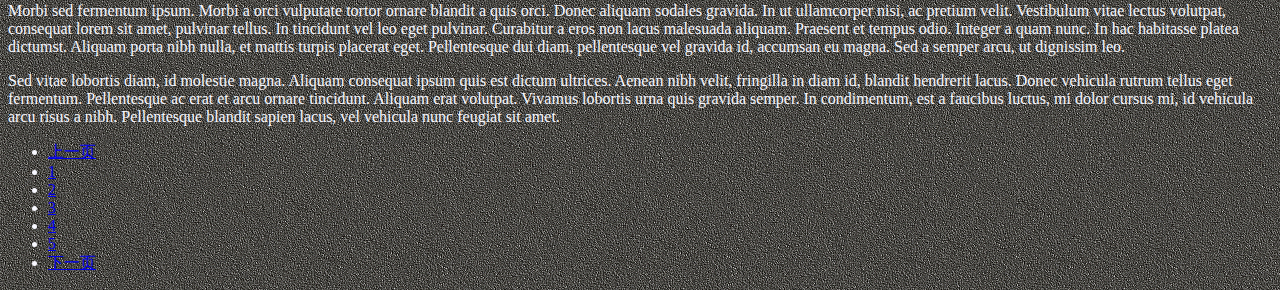
==== commit d6cea1c0: "cx" ====
--- a/index.html
+++ b/index.html
@@ -3,14 +3,29 @@
 <head>
 	<meta charset="utf-8"> 
 	<title>首页</title>
+	<!-- bootstrap【start】 -->
 	<link rel="stylesheet" href="https://cdn.staticfile.org/twitter-bootstrap/3.3.7/css/bootstrap.min.css">  
 	<script src="https://cdn.staticfile.org/jquery/2.1.1/jquery.min.js"></script>
     <script src="https://cdn.staticfile.org/twitter-bootstrap/3.3.7/js/bootstrap.min.js"></script>
 	<link rel="icon" href="all/icon/moon.ico" type="image/x-icon" />
 	<meta name="viewport" content="width=device-width, initial-scale=1, maximum-scale=1">
+	<!-- bootstrap【end】 -->
+
+	<!-- 我自己写的css -->
 	<link rel="stylesheet" href="all/css/index.css">
+	<!-- css3动画库 -->
+	<link rel="stylesheet" type="text/css" href="http://www.jq22.com/jquery/animate-3.1.0.min.css">
+	<!-- 图标字体库 -->
+	<link rel="stylesheet" type="text/css" href="http://www.jq22.com/jquery/font-awesome.4.6.0.css">
+	<!--  -->
+	<script>
+		function change_color(){
+			document.getElementById("my_body").setAttribute("background","all/img/bg.jpg");
+			document.getElementById("my_body").setAttribute("style","color:black;");
+		}
+	</script>
 </head>
-<body  background="all/img/bg3.jpg" style="color:ghostwhite;">
+<body id="my_body" background="all/img/bg3.jpg" style="color:ghostwhite;">
 	<!-- header[start] -->
 	<nav class="navbar navbar-inverse" role="navigation">
 		<div class="container-fluid container"> 
@@ -22,7 +37,11 @@
 				<a class="navbar-brand visible-xs-inline" href="#">Blog</a>
 			</div>
 			<div class="collapse navbar-collapse" id="example-navbar-collapse">
-				<ul class="nav navbar-nav">
+				<ul class="nav navbar-nav animated fadeInRight">
+					<li class="visible-lg-block visible-md-block" onclick="change_color();">
+						<i class="fa fa-magic fa-2x" style="margin-top:10px;" data-toggle="tooltip" data-placement="bottom"
+						title="点击切换主题"></i>
+					</li>
 					<li><a href="#">关于技术</a></li>
 					<li><a href="#">成长分享</a></li>
 					<li><a href="#">随笔心得</a></li>
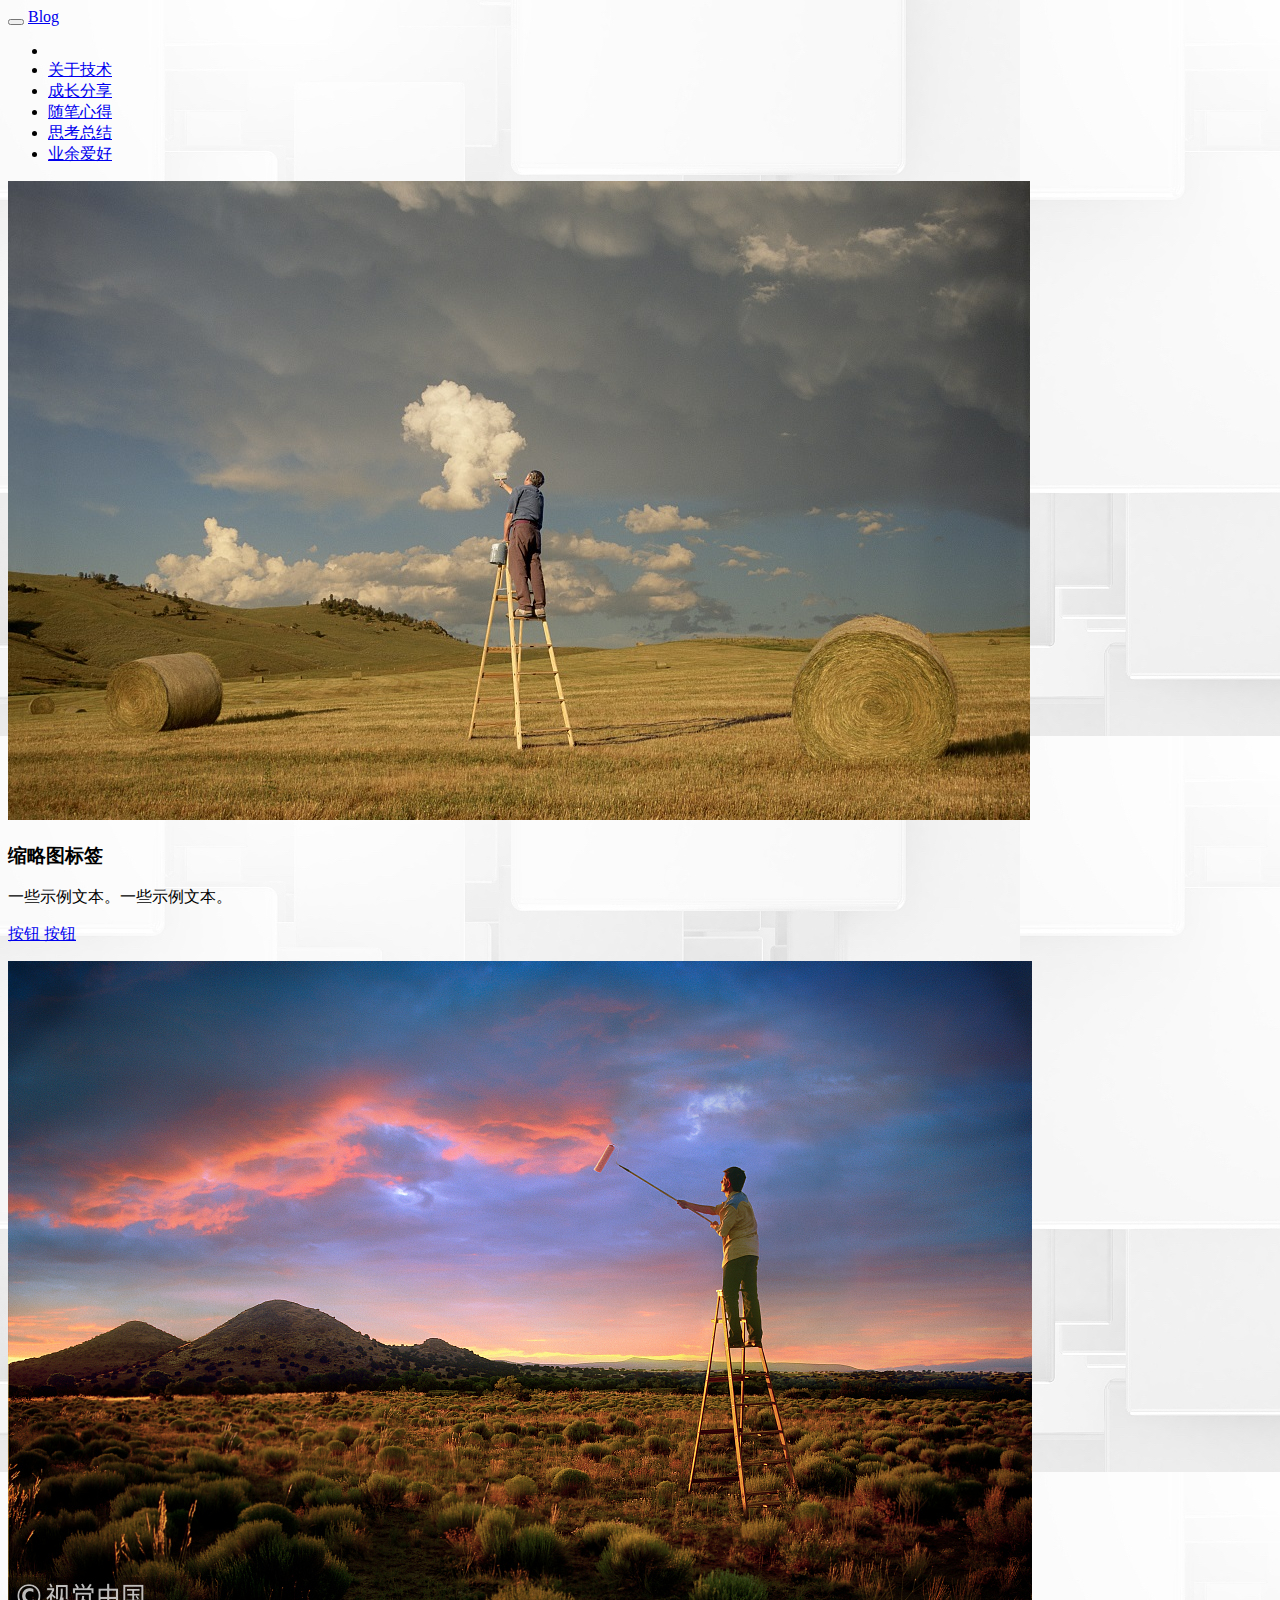
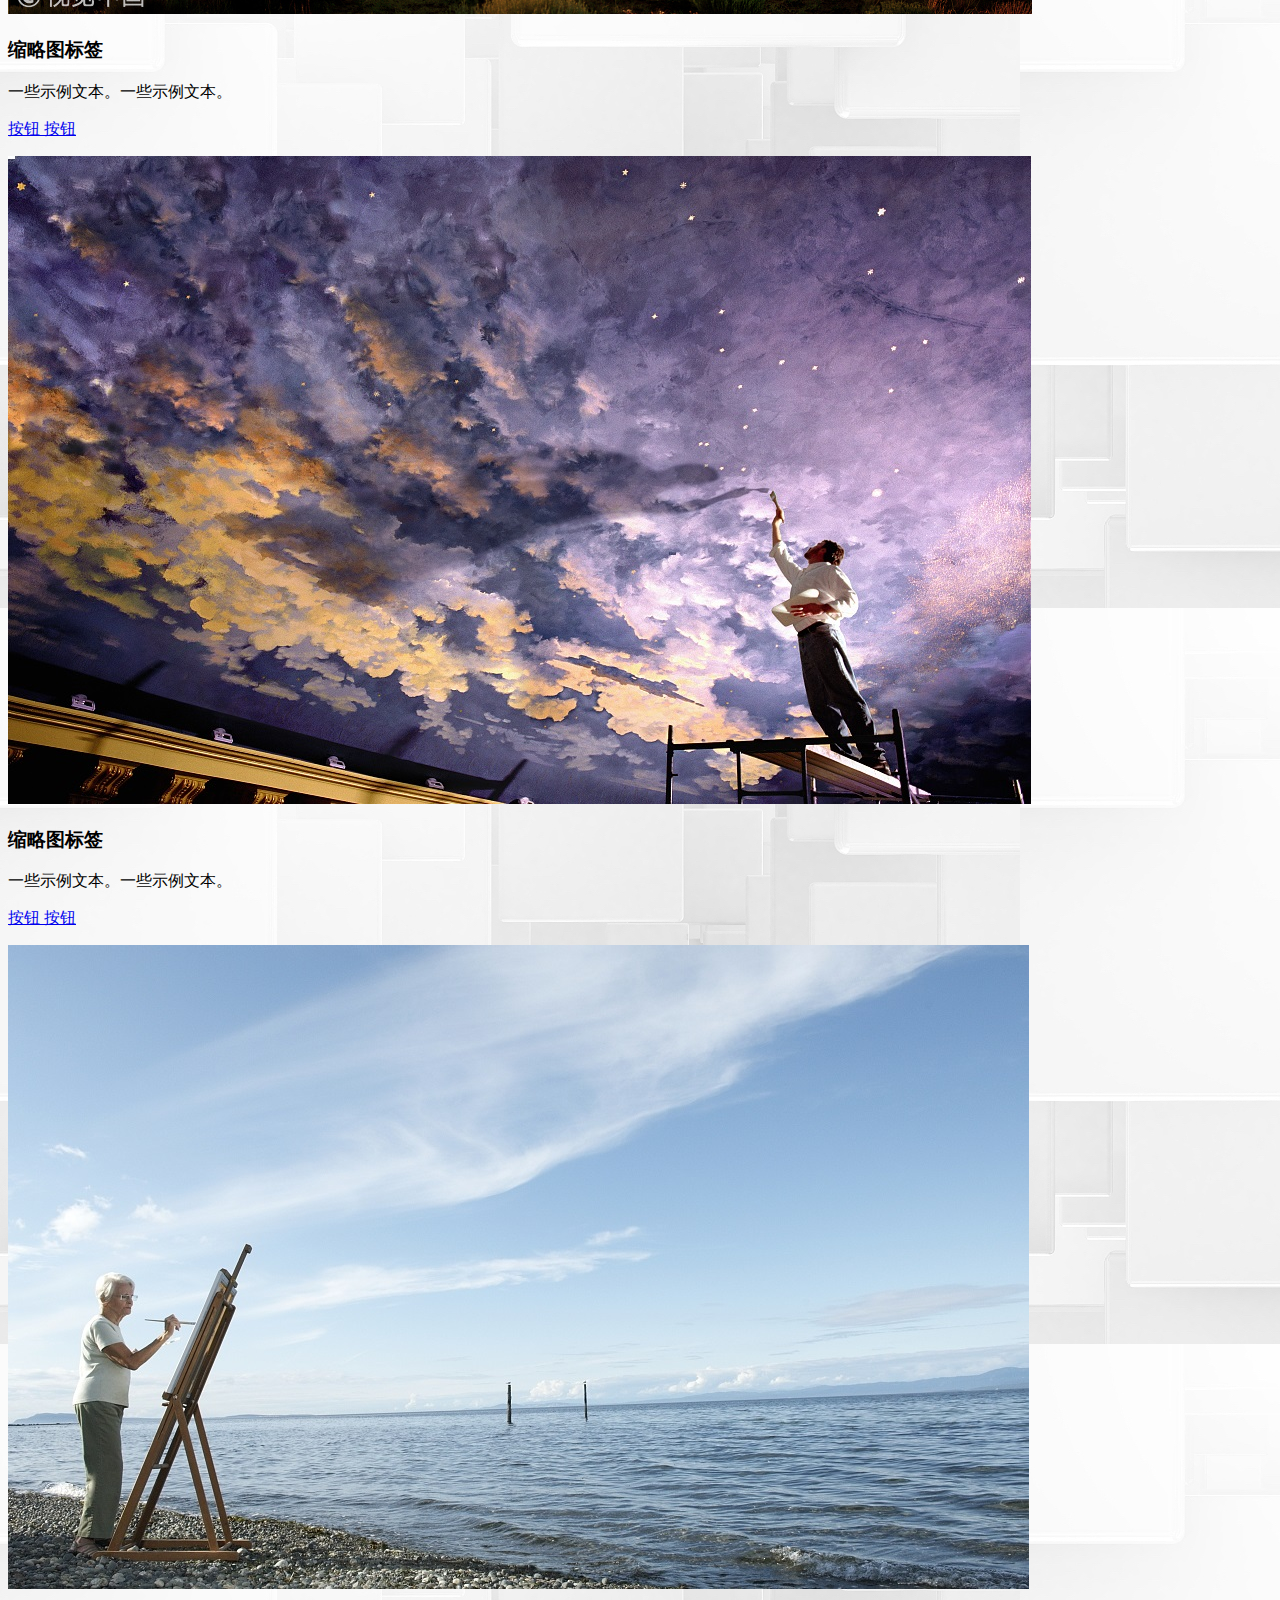
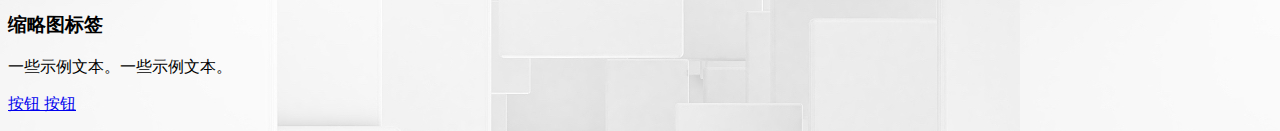
==== commit 77a727f8: "cx" ====
--- a/index.html
+++ b/index.html
@@ -17,15 +17,10 @@
 	<link rel="stylesheet" type="text/css" href="http://www.jq22.com/jquery/animate-3.1.0.min.css">
 	<!-- 图标字体库 -->
 	<link rel="stylesheet" type="text/css" href="http://www.jq22.com/jquery/font-awesome.4.6.0.css">
-	<!--  -->
-	<script>
-		function change_color(){
-			document.getElementById("my_body").setAttribute("background","all/img/bg.jpg");
-			document.getElementById("my_body").setAttribute("style","color:black;");
-		}
-	</script>
+	<!-- 我自己写的js -->
+	<script src="/all/js/index.js"></script>
 </head>
-<body id="my_body" background="all/img/bg3.jpg" style="color:ghostwhite;">
+<body id="my_body" background="all/img/bg2.jpg">
 	<!-- header[start] -->
 	<nav class="navbar navbar-inverse" role="navigation">
 		<div class="container-fluid container"> 
@@ -54,41 +49,80 @@
 	<!-- header[end] -->
 
 	<div class="container">
-		<h2 id="section-1">第一部分</h2>
-		<p>Lorem ipsum dolor sit amet, consectetur adipiscing elit. Nam eu sem tempor, varius quam at, luctus dui. Mauris magna metus, dapibus nec turpis vel, semper malesuada ante. Vestibulum id metus ac nisl bibendum scelerisque non non purus. Suspendisse varius nibh non aliquet sagittis. In tincidunt orci sit amet elementum vestibulum. Vivamus fermentum in arcu in aliquam. Quisque aliquam porta odio in fringilla. Vivamus nisl leo, blandit at bibendum eu, tristique eget risus. Integer aliquet quam ut elit suscipit, id interdum neque porttitor. Integer faucibus ligula.</p>
-		<p>Vestibulum quis quam ut magna consequat faucibus. Pellentesque eget nisi a mi suscipit tincidunt. Ut tempus dictum risus. Pellentesque viverra sagittis quam at mattis. Suspendisse potenti. Aliquam sit amet gravida nibh, facilisis gravida odio. Phasellus auctor velit at lacus blandit, commodo iaculis justo viverra. Etiam vitae est arcu. Mauris vel congue dolor. Aliquam eget mi mi. Fusce quam tortor, commodo ac dui quis, bibendum viverra erat. Maecenas mattis lectus enim, quis tincidunt dui molestie euismod. Curabitur et diam tristique, accumsan nunc eu, hendrerit tellus.</p>
-		<hr>
-		<h2 id="section-2">第二部分</h2>
-		<p>Nullam hendrerit justo non leo aliquet imperdiet. Etiam in sagittis lectus. Suspendisse ultrices placerat accumsan. Mauris quis dapibus orci. In dapibus velit blandit pharetra tincidunt. Quisque non sapien nec lacus condimentum facilisis ut iaculis enim. Sed viverra interdum bibendum. Donec ac sollicitudin dolor. Sed fringilla vitae lacus at rutrum. Phasellus congue vestibulum ligula sed consequat.</p>
-		<p>Vestibulum consectetur scelerisque lacus, ac fermentum lorem convallis sed. Nam odio tortor, dictum quis malesuada at, pellentesque vitae orci. Vivamus elementum, felis eu auctor lobortis, diam velit egestas lacus, quis fermentum metus ante quis urna. Sed at facilisis libero. Cum sociis natoque penatibus et magnis dis parturient montes, nascetur ridiculus mus. Vestibulum bibendum blandit dolor. Nunc orci dolor, molestie nec nibh in, hendrerit tincidunt ante. Vivamus sem augue, hendrerit non sapien in, mollis ornare augue.</p>
-		<hr>
-		<h2 id="section-3">第三部分</h2>
-		<p>Integer pulvinar leo id risus pellentesque vestibulum. Sed diam libero, sodales eget sapien vel, porttitor bibendum enim. Donec sed nibh vitae lorem porttitor blandit in nec ante. Pellentesque vitae metus ipsum. Phasellus sed nunc ac sem malesuada condimentum. Etiam in aliquam lectus. Nam vel sapien diam. Donec pharetra id arcu eget blandit. Proin imperdiet mattis augue in porttitor. Quisque tempus enim id lobortis feugiat. Suspendisse tincidunt risus quis dolor fringilla blandit. Ut sed sapien at purus lacinia porttitor. Nullam iaculis, felis a pretium ornare, dolor nisl semper tortor, vel sagittis lacus est consequat eros. Sed id pretium nisl. Curabitur dolor nisl, laoreet vitae aliquam id, tincidunt sit amet mauris.</p>
-		<p>Phasellus vitae suscipit justo. Mauris pharetra feugiat ante id lacinia. Etiam faucibus mauris id tempor egestas. Duis luctus turpis at accumsan tincidunt. Phasellus risus risus, volutpat vel tellus ac, tincidunt fringilla massa. Etiam hendrerit dolor eget ante rutrum adipiscing. Cras interdum ipsum mattis, tempus mauris vel, semper ipsum. Duis sed dolor ut enim lobortis pellentesque ultricies ac ligula. Pellentesque convallis elit nisi, id vulputate ipsum ullamcorper ut. Cras ac pulvinar purus, ac viverra est. Suspendisse potenti. Integer pellentesque neque et elementum tempus. Curabitur bibendum in ligula ut rhoncus.</p>
-		<p>Quisque pharetra velit id velit iaculis pretium. Nullam a justo sed ligula porta semper eu quis enim. Pellentesque pellentesque, metus at facilisis hendrerit, lectus velit facilisis leo, quis volutpat turpis arcu quis enim. Nulla viverra lorem elementum interdum ultricies. Suspendisse accumsan quam nec ante mollis tempus. Morbi vel accumsan diam, eget convallis tellus. Suspendisse potenti.</p>
-		<hr>
-		<h2 id="section-4">第四部分</h2>
-		<p>Suspendisse a orci facilisis, dignissim tortor vitae, ultrices mi. Vestibulum a iaculis lacus. Phasellus vitae convallis ligula, nec volutpat tellus. Vivamus scelerisque mollis nisl, nec vehicula elit egestas a. Sed luctus metus id mi gravida, faucibus convallis neque pretium. Maecenas quis sapien ut leo fringilla tempor vitae sit amet leo. Donec imperdiet tempus placerat. Pellentesque pulvinar ultrices nunc sed ultrices. Morbi vel mi pretium, fermentum lacus et, viverra tellus. Phasellus sodales libero nec dui convallis, sit amet fermentum sapien auctor. Vestibulum ante ipsum primis in faucibus orci luctus et ultrices posuere cubilia Curae; Sed eu elementum nibh, quis varius libero.</p>
-		<p>Vestibulum quis quam ut magna consequat faucibus. Pellentesque eget nisi a mi suscipit tincidunt. Ut tempus dictum risus. Pellentesque viverra sagittis quam at mattis. Suspendisse potenti. Aliquam sit amet gravida nibh, facilisis gravida odio. Phasellus auctor velit at lacus blandit, commodo iaculis justo viverra. Etiam vitae est arcu. Mauris vel congue dolor. Aliquam eget mi mi. Fusce quam tortor, commodo ac dui quis, bibendum viverra erat. Maecenas mattis lectus enim, quis tincidunt dui molestie euismod. Curabitur et diam tristique, accumsan nunc eu, hendrerit tellus.</p>
-		<p>Phasellus fermentum, neque sit amet sodales tempor, enim ante interdum eros, eget luctus ipsum eros ut ligula. Nunc ornare erat quis faucibus molestie. Proin malesuada consequat commodo. Mauris iaculis, eros ut dapibus luctus, massa enim elementum purus, sit amet tristique purus purus nec felis. Morbi vestibulum sapien eget porta pulvinar. Nam at quam diam. Proin rhoncus, felis elementum accumsan dictum, felis nisi vestibulum tellus, et ultrices risus felis in orci. Quisque vestibulum sem nisl, vel congue leo dictum nec. Cras eget est at velit sagittis ullamcorper vel et lectus. In hac habitasse platea dictumst. Etiam interdum iaculis velit, vel sollicitudin lorem feugiat sit amet. Etiam luctus, quam sed sodales aliquam, lorem libero hendrerit urna, faucibus rhoncus massa nibh at felis. Curabitur ac tempus nulla, ut semper erat. Vivamus porta ullamcorper sem, ornare egestas mauris facilisis id.</p>
-		<p>Ut ut risus nisl. Fusce porttitor eros at magna luctus, non congue nulla eleifend. Aenean porttitor feugiat dolor sit amet facilisis. Pellentesque venenatis magna et risus commodo, a commodo turpis gravida. Nam mollis massa dapibus urna aliquet, quis iaculis elit sodales. Sed eget ornare orci, eu malesuada justo. Nunc lacus augue, dictum quis dui id, lacinia congue quam. Nulla sem sem, aliquam nec dolor ac, tempus convallis nunc. Interdum et malesuada fames ac ante ipsum primis in faucibus. Nulla suscipit convallis iaculis. Quisque eget commodo ligula. Praesent leo dui, facilisis quis eleifend in, aliquet vitae nunc. Suspendisse fermentum odio ac massa ultricies pellentesque. Fusce eu suscipit massa.</p>
-		<hr>
-		<h2 id="section-5">第五部分</h2>
-		<p>Nam eget purus nec est consectetur vehicula. Nullam ultrices nisl risus, in viverra libero egestas sit amet. Etiam porttitor dolor non eros pulvinar malesuada. Vestibulum sit amet est mollis nulla tempus aliquet. Praesent luctus hendrerit arcu non laoreet. Morbi consequat placerat magna, ac ornare odio sagittis sed. Donec vitae ullamcorper purus. Vivamus non metus ac justo porta volutpat.</p>
-		<p>Vivamus mattis accumsan erat, vel convallis risus pretium nec. Integer nunc nulla, viverra ut sem non, scelerisque vehicula arcu. Fusce bibendum convallis augue sit amet lobortis. Cras porta urna turpis, sodales lobortis purus adipiscing id. Maecenas ullamcorper, turpis suscipit pellentesque fringilla, massa lacus pulvinar mi, nec dignissim velit arcu eget purus. Nam at dapibus tellus, eget euismod nisl. Ut eget venenatis sapien. Vivamus vulputate varius mauris, vel varius nisl facilisis ac. Nulla aliquet justo a nibh ornare, eu congue neque rutrum.</p>
-		<p>Suspendisse a orci facilisis, dignissim tortor vitae, ultrices mi. Vestibulum a iaculis lacus. Phasellus vitae convallis ligula, nec volutpat tellus. Vivamus scelerisque mollis nisl, nec vehicula elit egestas a. Sed luctus metus id mi gravida, faucibus convallis neque pretium. Maecenas quis sapien ut leo fringilla tempor vitae sit amet leo. Donec imperdiet tempus placerat. Pellentesque pulvinar ultrices nunc sed ultrices. Morbi vel mi pretium, fermentum lacus et, viverra tellus. Phasellus sodales libero nec dui convallis, sit amet fermentum sapien auctor. Vestibulum ante ipsum primis in faucibus orci luctus et ultrices posuere cubilia Curae; Sed eu elementum nibh, quis varius libero.</p>
-		<p>Morbi sed fermentum ipsum. Morbi a orci vulputate tortor ornare blandit a quis orci. Donec aliquam sodales gravida. In ut ullamcorper nisi, ac pretium velit. Vestibulum vitae lectus volutpat, consequat lorem sit amet, pulvinar tellus. In tincidunt vel leo eget pulvinar. Curabitur a eros non lacus malesuada aliquam. Praesent et tempus odio. Integer a quam nunc. In hac habitasse platea dictumst. Aliquam porta nibh nulla, et mattis turpis placerat eget. Pellentesque dui diam, pellentesque vel gravida id, accumsan eu magna. Sed a semper arcu, ut dignissim leo.</p>
-		<p>Sed vitae lobortis diam, id molestie magna. Aliquam consequat ipsum quis est dictum ultrices. Aenean nibh velit, fringilla in diam id, blandit hendrerit lacus. Donec vehicula rutrum tellus eget fermentum. Pellentesque ac erat et arcu ornare tincidunt. Aliquam erat volutpat. Vivamus lobortis urna quis gravida semper. In condimentum, est a faucibus luctus, mi dolor cursus mi, id vehicula arcu risus a nibh. Pellentesque blandit sapien lacus, vel vehicula nunc feugiat sit amet.</p>
-	
-		<ul class="pagination">
-			<li><a href="#">上一页</a></li>
-			<li><a href="#">1</a></li>
-			<li><a href="#">2</a></li>
-			<li><a href="#">3</a></li>
-			<li><a href="#">4</a></li>
-			<li><a href="#">5</a></li>
-			<li><a href="#">下一页</a></li>
-		</ul>
+		<div class="row">
+			<div class="col-sm-6 col-md-6">
+				<div class="thumbnail">
+					<img src="all/img/1.jpg"
+							alt="通用的占位符缩略图">
+					<div class="caption">
+						<h3>缩略图标签</h3>
+						<p>一些示例文本。一些示例文本。</p>
+						<p>
+							<a href="#" class="btn btn-primary" role="button">
+								按钮
+							</a>
+							<a href="#" class="btn btn-default" role="button">
+								按钮
+							</a>
+						</p>
+					</div>
+				</div>
+			</div>
+			<div class="col-sm-6 col-md-6">
+				<div class="thumbnail">
+					<img src="all/img/2.jpg"
+							alt="通用的占位符缩略图">
+					<div class="caption">
+						<h3>缩略图标签</h3>
+						<p>一些示例文本。一些示例文本。</p>
+						<p>
+							<a href="#" class="btn btn-primary" role="button">
+								按钮
+							</a>
+							<a href="#" class="btn btn-default" role="button">
+								按钮
+							</a>
+						</p>
+					</div>
+				</div>
+			</div>
+			<div class="col-sm-6 col-md-6">
+				<div class="thumbnail">
+					<img src="all/img/3.jpg"
+							alt="通用的占位符缩略图">
+					<div class="caption">
+						<h3>缩略图标签</h3>
+						<p>一些示例文本。一些示例文本。</p>
+						<p>
+							<a href="#" class="btn btn-primary" role="button">
+								按钮
+							</a>
+							<a href="#" class="btn btn-default" role="button">
+								按钮
+							</a>
+						</p>
+					</div>
+				</div>
+			</div>
+			<div class="col-sm-6 col-md-6">
+				<div class="thumbnail">
+					<img src="all/img/4.jpg"
+							alt="通用的占位符缩略图">
+					<div class="caption">
+						<h3>缩略图标签</h3>
+						<p>一些示例文本。一些示例文本。</p>
+						<p>
+							<a href="#" class="btn btn-primary" role="button">
+								按钮
+							</a>
+							<a href="#" class="btn btn-default" role="button">
+								按钮
+							</a>
+						</p>
+					</div>
+				</div>
+			</div>
+		</div>
 	</div>
 	
 </body>
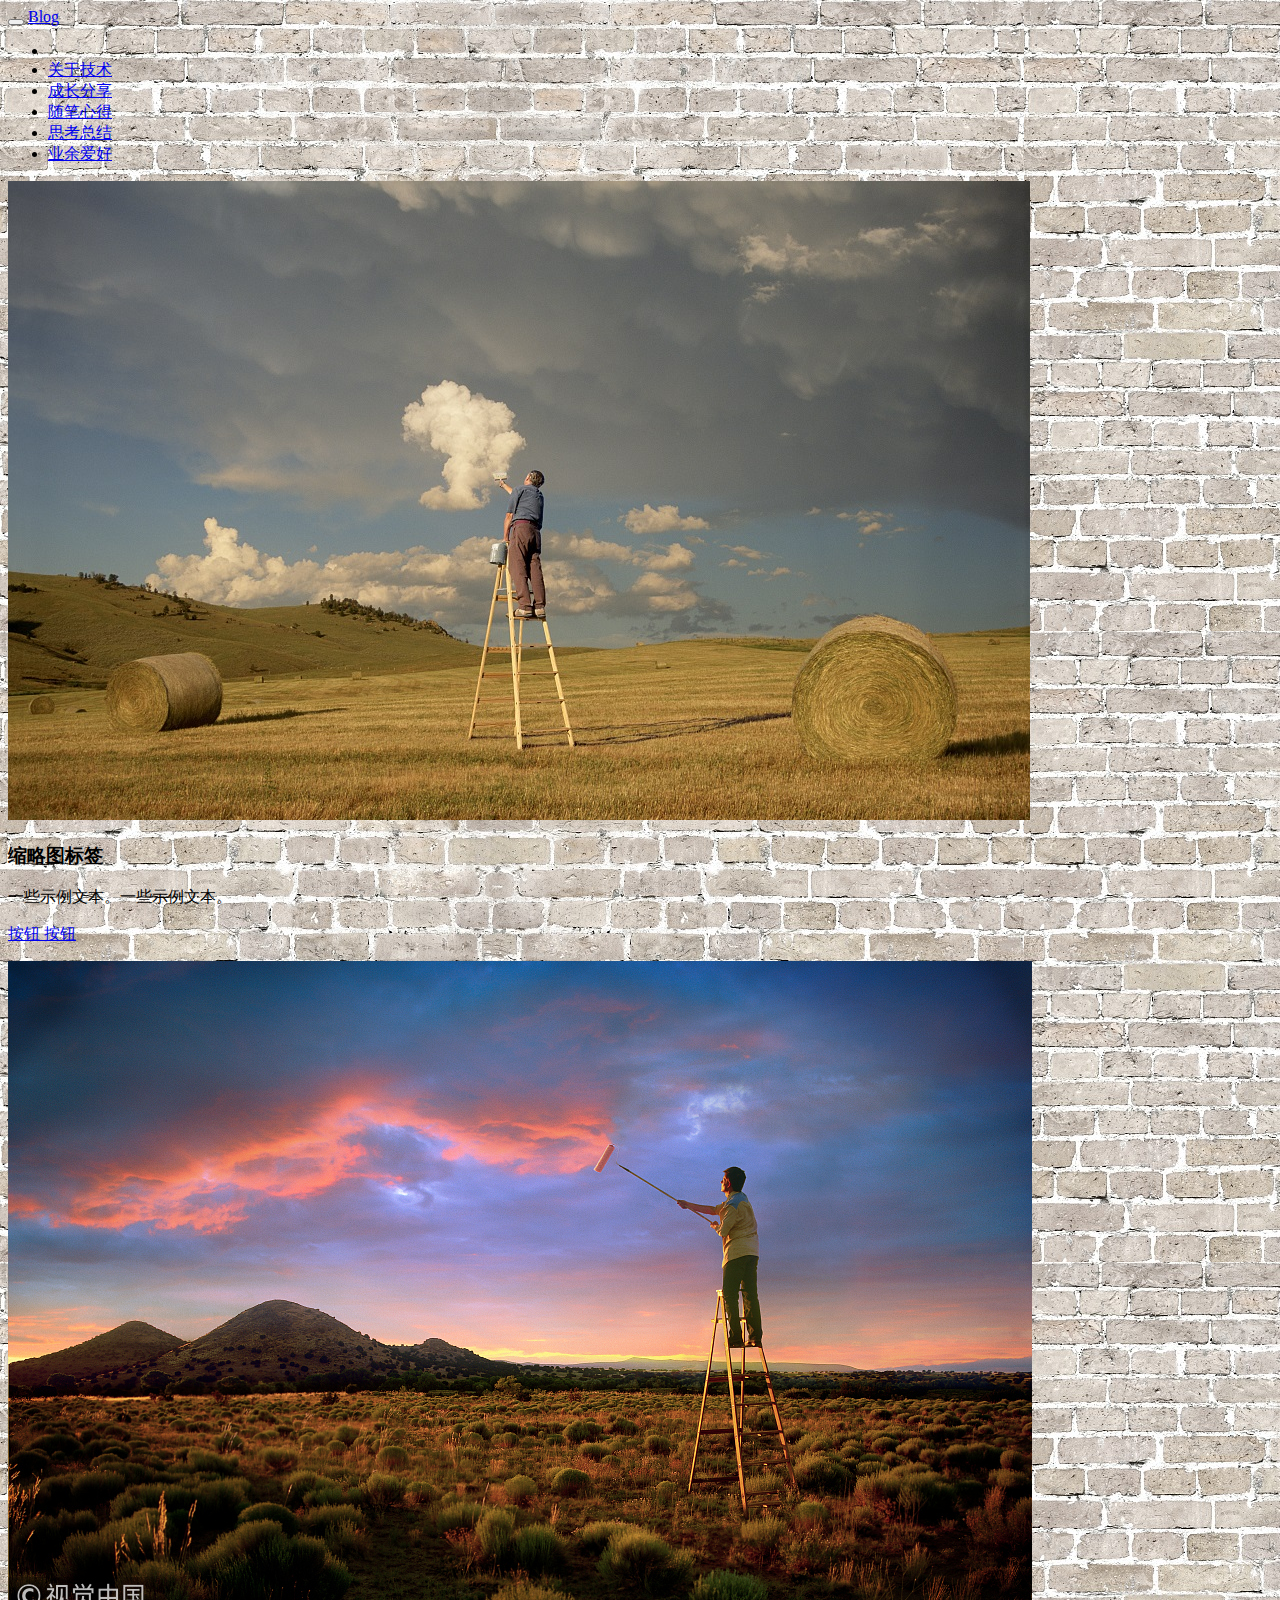
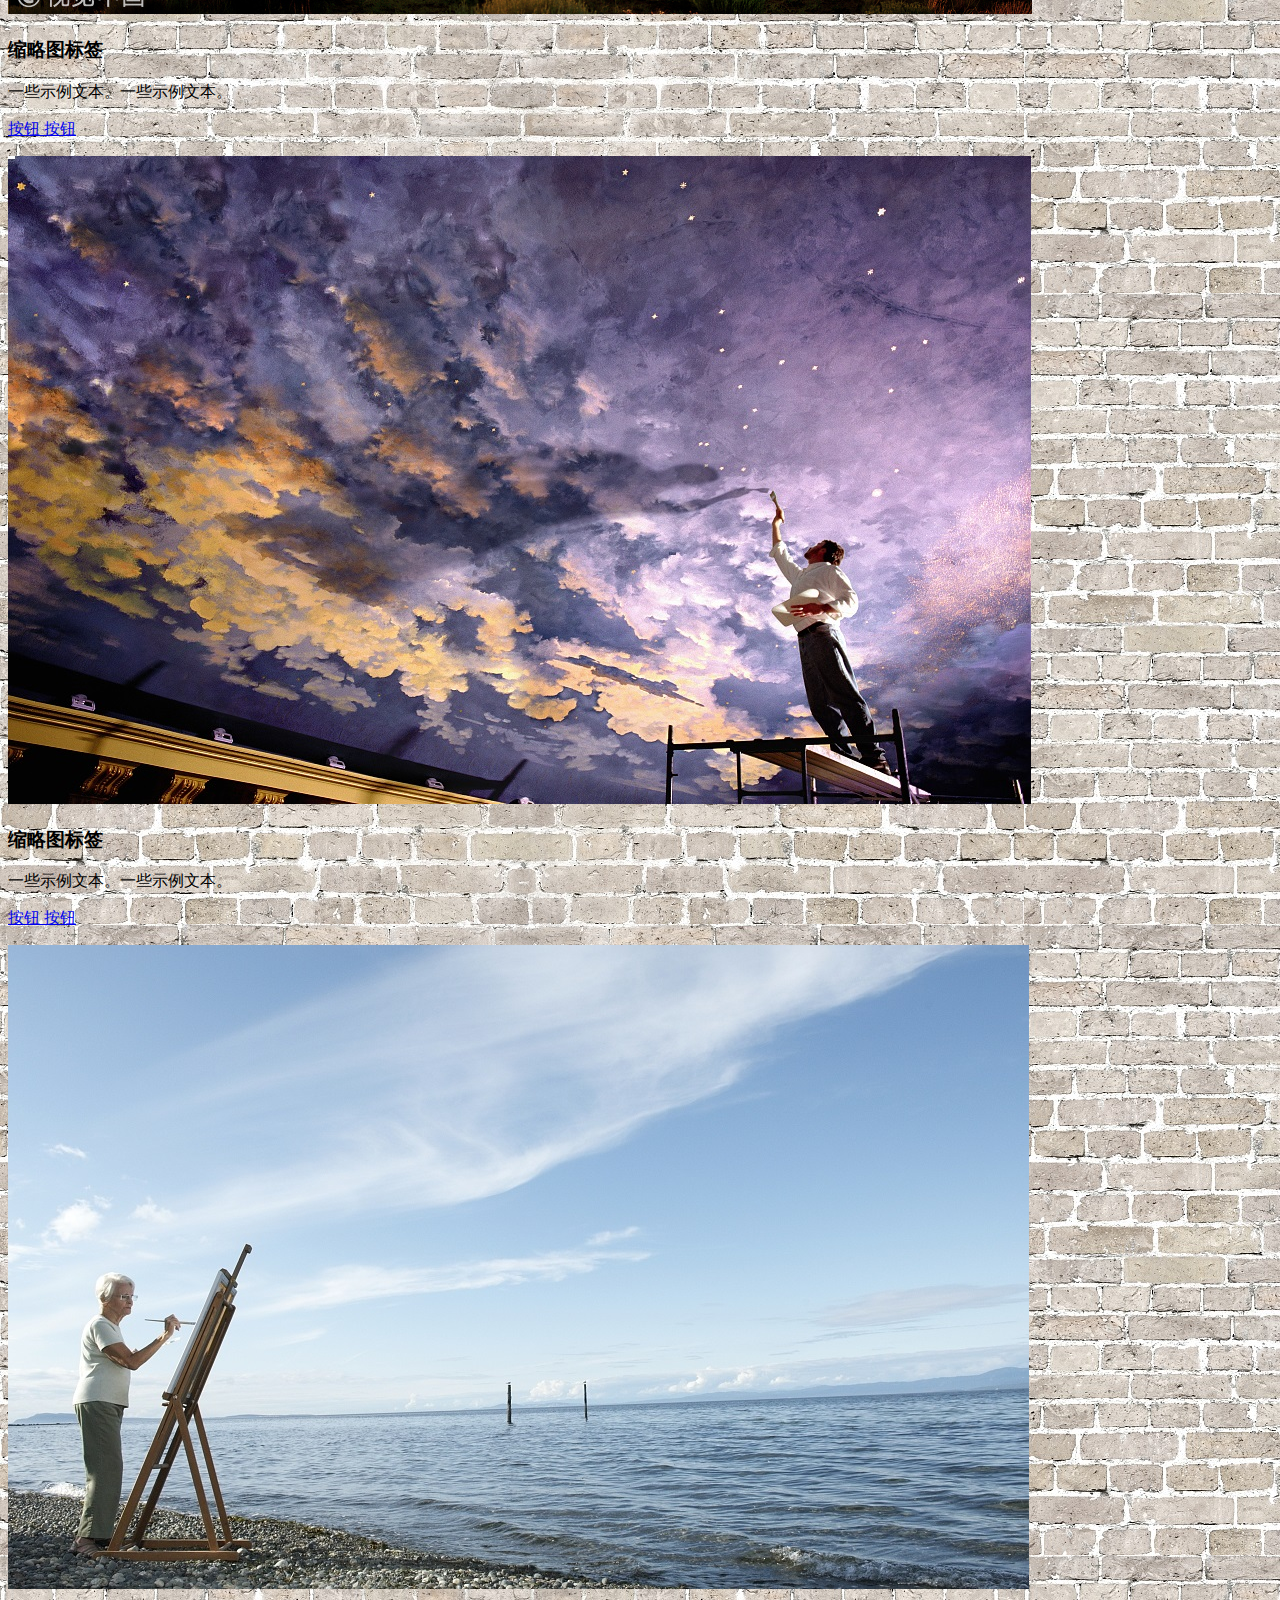
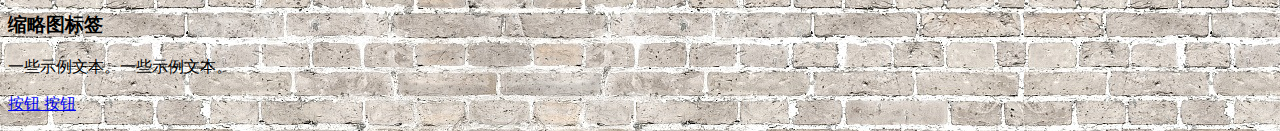
==== commit 9b8d4905: "cx" ====
--- a/index.html
+++ b/index.html
@@ -20,7 +20,7 @@
 	<!-- 我自己写的js -->
 	<script src="/all/js/index.js"></script>
 </head>
-<body id="my_body" background="all/img/bg2.jpg">
+<body id="my_body" background="all/img/bg.jpg">
 	<!-- header[start] -->
 	<nav class="navbar navbar-inverse" role="navigation">
 		<div class="container-fluid container"> 
@@ -34,7 +34,7 @@
 			<div class="collapse navbar-collapse" id="example-navbar-collapse">
 				<ul class="nav navbar-nav animated fadeInRight">
 					<li class="visible-lg-block visible-md-block" onclick="change_color();">
-						<i class="fa fa-magic fa-2x" style="margin-top:10px;" data-toggle="tooltip" data-placement="bottom"
+						<i class="fa fa-magic fa-2x" style="margin-top:10px;color:ghostwhite;" data-toggle="tooltip" data-placement="bottom"
 						title="点击切换主题"></i>
 					</li>
 					<li><a href="#">关于技术</a></li>
@@ -52,8 +52,7 @@
 		<div class="row">
 			<div class="col-sm-6 col-md-6">
 				<div class="thumbnail">
-					<img src="all/img/1.jpg"
-							alt="通用的占位符缩略图">
+					<img src="all/img/1.jpg" alt="" class="animated slideInLeft">
 					<div class="caption">
 						<h3>缩略图标签</h3>
 						<p>一些示例文本。一些示例文本。</p>
@@ -70,8 +69,7 @@
 			</div>
 			<div class="col-sm-6 col-md-6">
 				<div class="thumbnail">
-					<img src="all/img/2.jpg"
-							alt="通用的占位符缩略图">
+					<img src="all/img/2.jpg" alt="" class="animated slideInRight">
 					<div class="caption">
 						<h3>缩略图标签</h3>
 						<p>一些示例文本。一些示例文本。</p>
@@ -88,8 +86,7 @@
 			</div>
 			<div class="col-sm-6 col-md-6">
 				<div class="thumbnail">
-					<img src="all/img/3.jpg"
-							alt="通用的占位符缩略图">
+					<img src="all/img/3.jpg" alt="" class="animated rotateInDownLeft">
 					<div class="caption">
 						<h3>缩略图标签</h3>
 						<p>一些示例文本。一些示例文本。</p>
@@ -106,8 +103,7 @@
 			</div>
 			<div class="col-sm-6 col-md-6">
 				<div class="thumbnail">
-					<img src="all/img/4.jpg"
-							alt="通用的占位符缩略图">
+					<img src="all/img/4.jpg" alt="" class="animated rotateInDownRight">
 					<div class="caption">
 						<h3>缩略图标签</h3>
 						<p>一些示例文本。一些示例文本。</p>
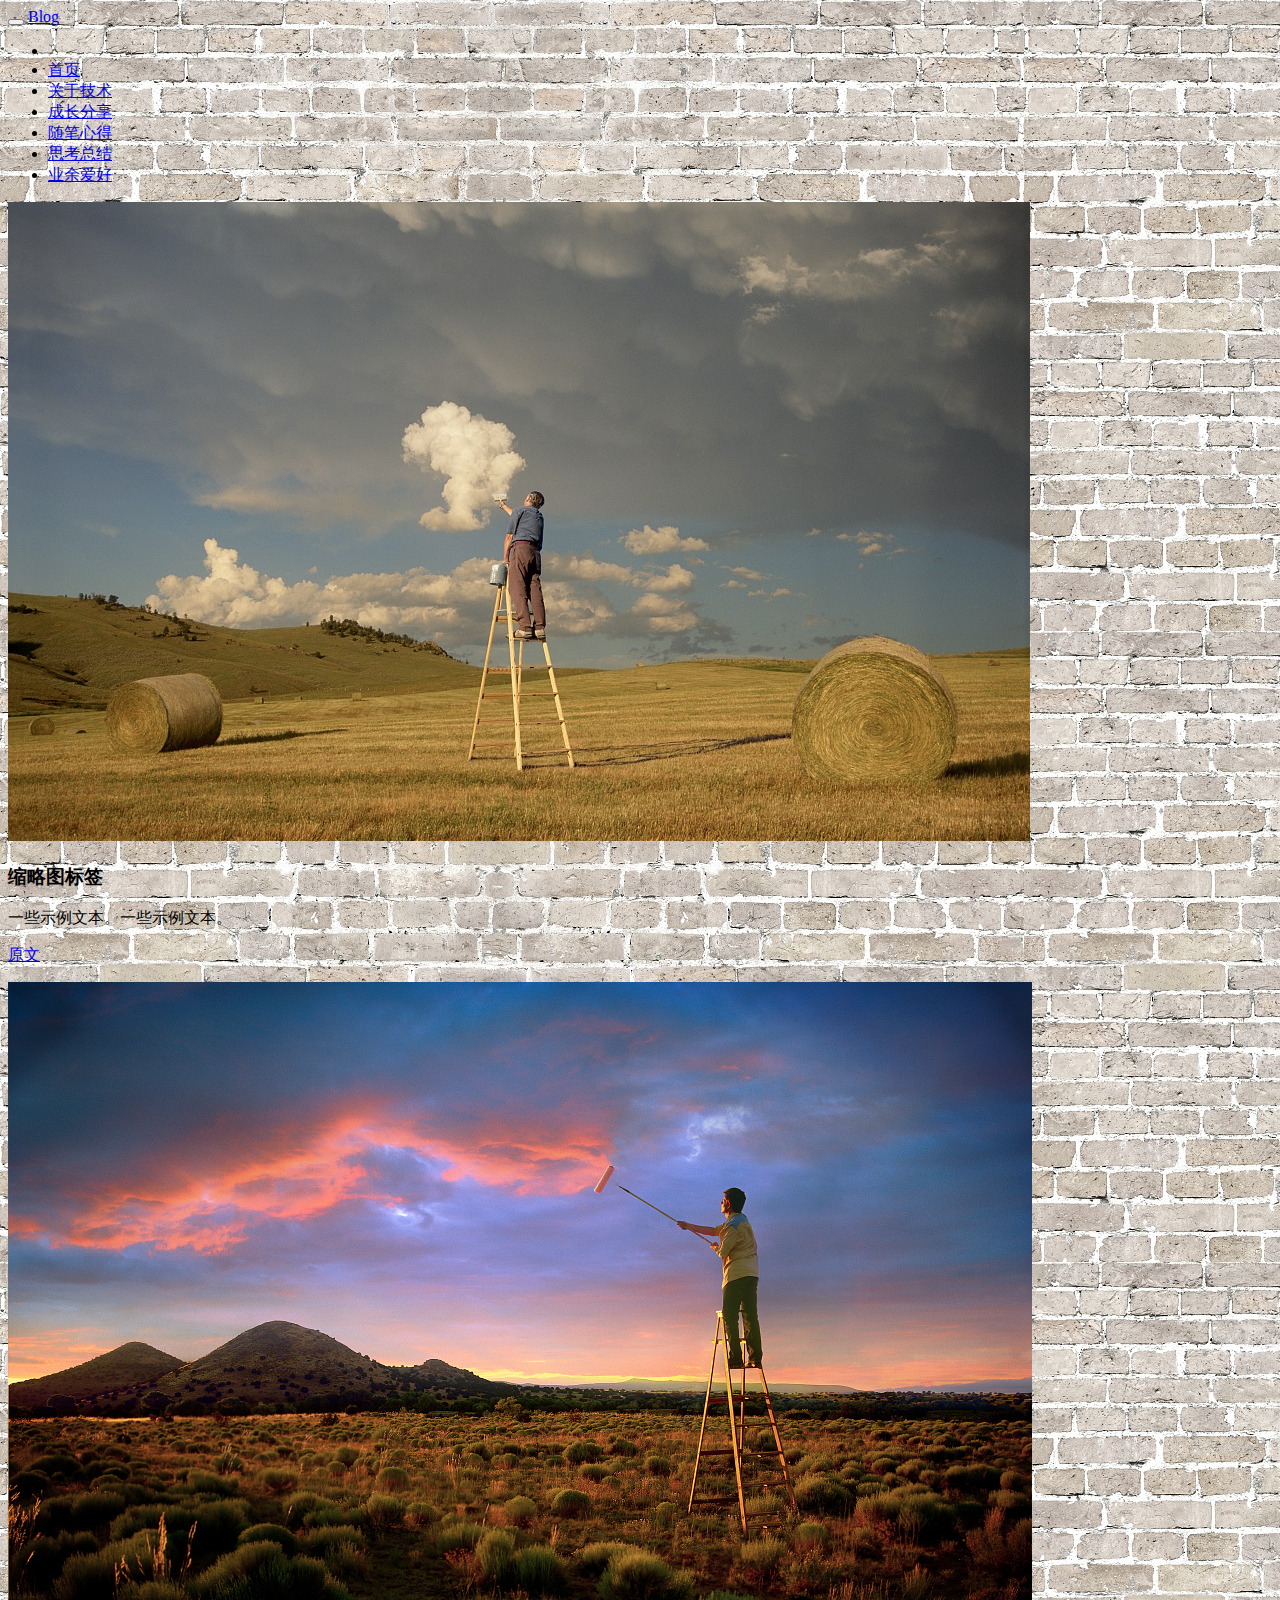
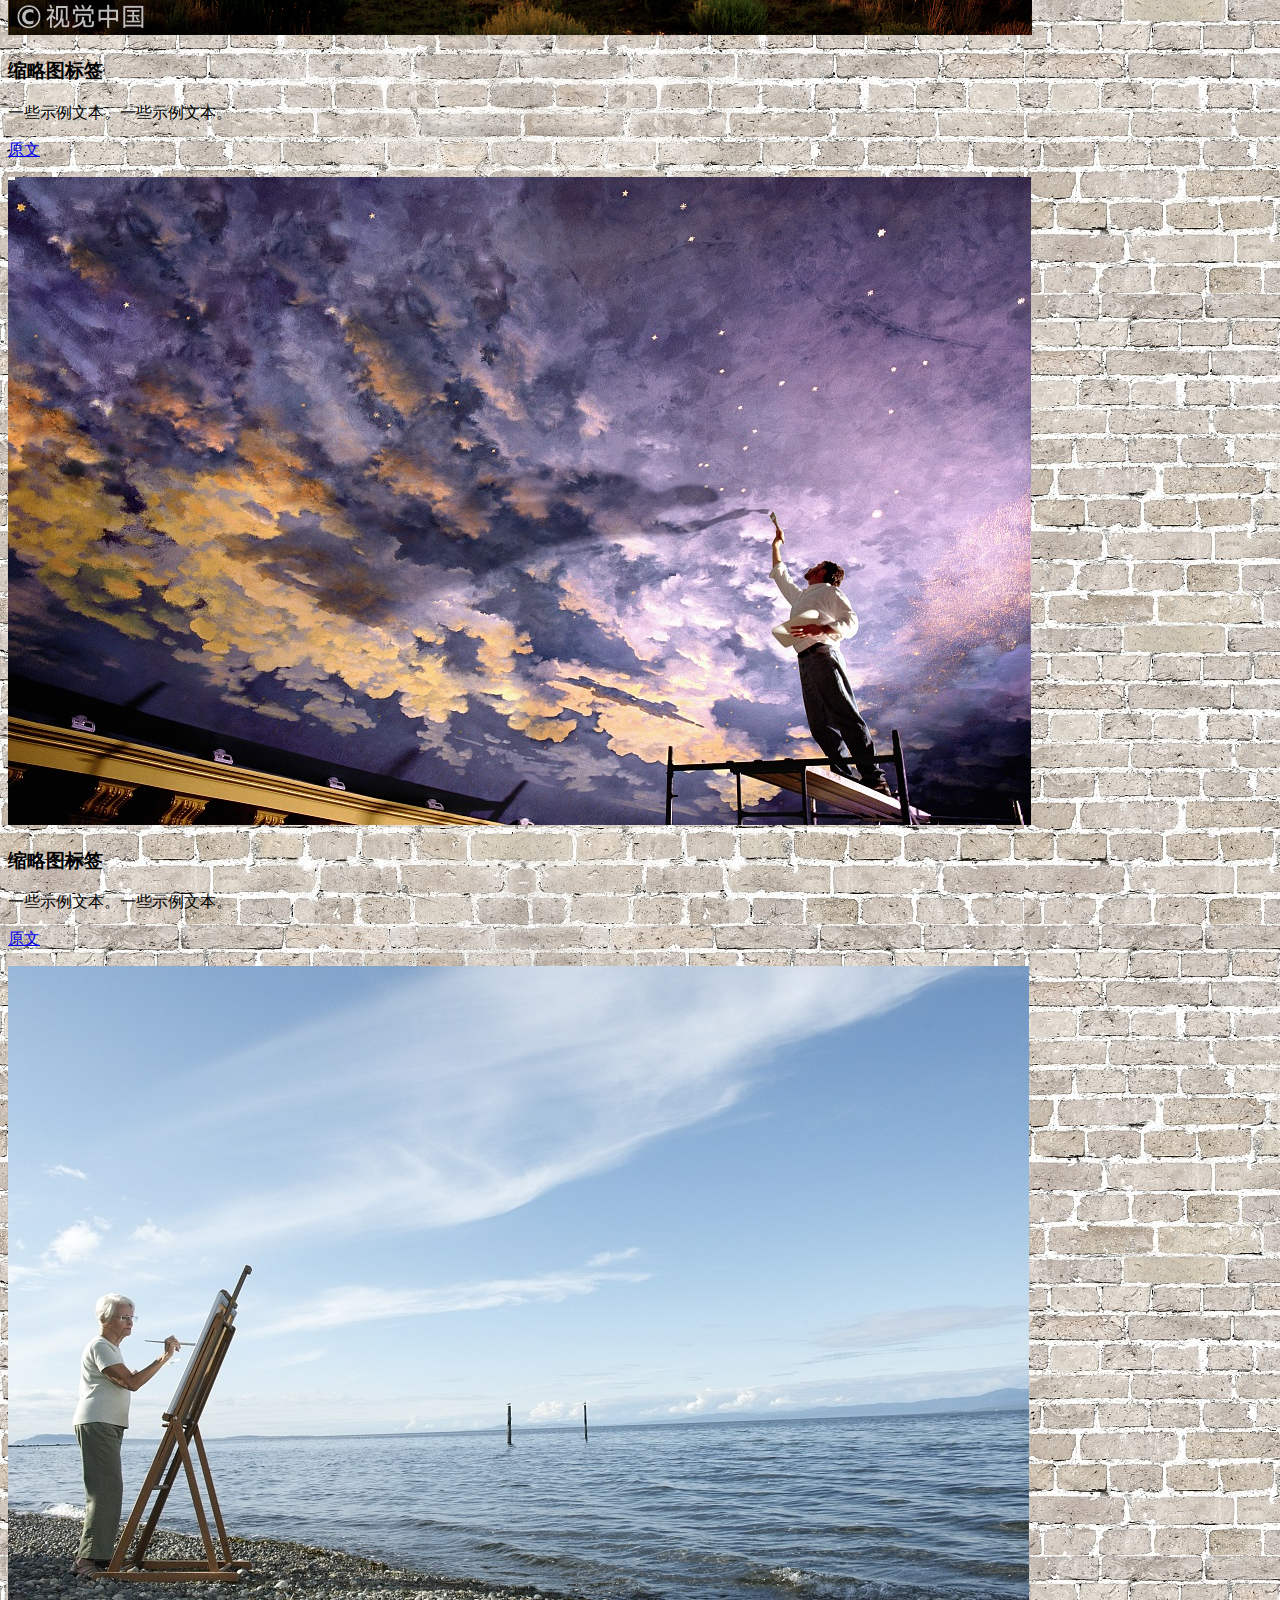
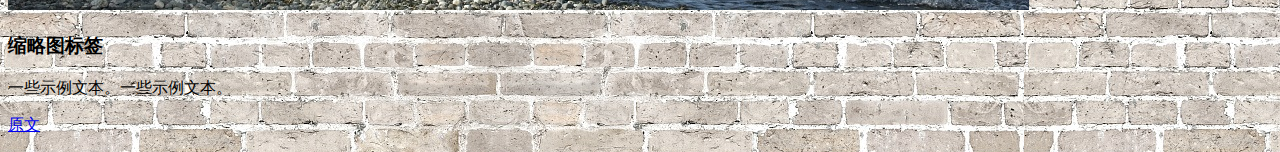
==== commit cb447d3e: "cx" ====
--- a/index.html
+++ b/index.html
@@ -11,13 +11,11 @@
 	<meta name="viewport" content="width=device-width, initial-scale=1, maximum-scale=1">
 	<!-- bootstrap【end】 -->
 
-	<!-- 我自己写的css -->
 	<link rel="stylesheet" href="all/css/index.css">
 	<!-- css3动画库 -->
 	<link rel="stylesheet" type="text/css" href="http://www.jq22.com/jquery/animate-3.1.0.min.css">
 	<!-- 图标字体库 -->
 	<link rel="stylesheet" type="text/css" href="http://www.jq22.com/jquery/font-awesome.4.6.0.css">
-	<!-- 我自己写的js -->
 	<script src="/all/js/index.js"></script>
 </head>
 <body id="my_body" background="all/img/bg.jpg">
@@ -37,11 +35,36 @@
 						<i class="fa fa-magic fa-2x" style="margin-top:10px;color:ghostwhite;" data-toggle="tooltip" data-placement="bottom"
 						title="点击切换主题"></i>
 					</li>
-					<li><a href="#">关于技术</a></li>
-					<li><a href="#">成长分享</a></li>
-					<li><a href="#">随笔心得</a></li>
-					<li><a href="#">思考总结</a></li>
-					<li><a href="#">业余爱好</a></li>
+					<li>
+						<a href="index.html">
+							<i class="fa fa-codiepie"></i>首页
+						</a>
+					</li>
+					<li>
+						<a href="#">
+							<i class="fa fa-linux"></i>关于技术
+						</a>
+					</li>
+					<li>
+						<a href="#">
+							<i class="fa fa-envira"></i>成长分享
+						</a>
+					</li>
+					<li>
+						<a href="#">
+							<i class="fa fa-github-alt"></i>随笔心得
+						</a>
+					</li>
+					<li>
+						<a href="#">
+							<i class="fa fa-github"></i>思考总结
+						</a>
+					</li>
+					<li>
+						<a href="#">
+							<i class="fa fa-twitter"></i>业余爱好
+						</a>
+					</li>
 				</ul>
 			</div>
 		</div>
@@ -57,11 +80,9 @@
 						<h3>缩略图标签</h3>
 						<p>一些示例文本。一些示例文本。</p>
 						<p>
-							<a href="#" class="btn btn-primary" role="button">
-								按钮
-							</a>
-							<a href="#" class="btn btn-default" role="button">
-								按钮
+							<a href="article.html" class="btn btn-info" role="button">
+								<i class="fa fa-soundcloud"></i>
+								原文
 							</a>
 						</p>
 					</div>
@@ -74,11 +95,9 @@
 						<h3>缩略图标签</h3>
 						<p>一些示例文本。一些示例文本。</p>
 						<p>
-							<a href="#" class="btn btn-primary" role="button">
-								按钮
-							</a>
-							<a href="#" class="btn btn-default" role="button">
-								按钮
+							<a href="#" class="btn btn-info" role="button">
+								<i class="fa fa-soundcloud"></i>
+								原文
 							</a>
 						</p>
 					</div>
@@ -91,11 +110,9 @@
 						<h3>缩略图标签</h3>
 						<p>一些示例文本。一些示例文本。</p>
 						<p>
-							<a href="#" class="btn btn-primary" role="button">
-								按钮
-							</a>
-							<a href="#" class="btn btn-default" role="button">
-								按钮
+							<a href="#" class="btn btn-info" role="button">
+								<i class="fa fa-soundcloud"></i>
+								原文
 							</a>
 						</p>
 					</div>
@@ -108,11 +125,9 @@
 						<h3>缩略图标签</h3>
 						<p>一些示例文本。一些示例文本。</p>
 						<p>
-							<a href="#" class="btn btn-primary" role="button">
-								按钮
-							</a>
-							<a href="#" class="btn btn-default" role="button">
-								按钮
+							<a href="#" class="btn btn-info" role="button">
+								<i class="fa fa-soundcloud"></i>
+								原文
 							</a>
 						</p>
 					</div>
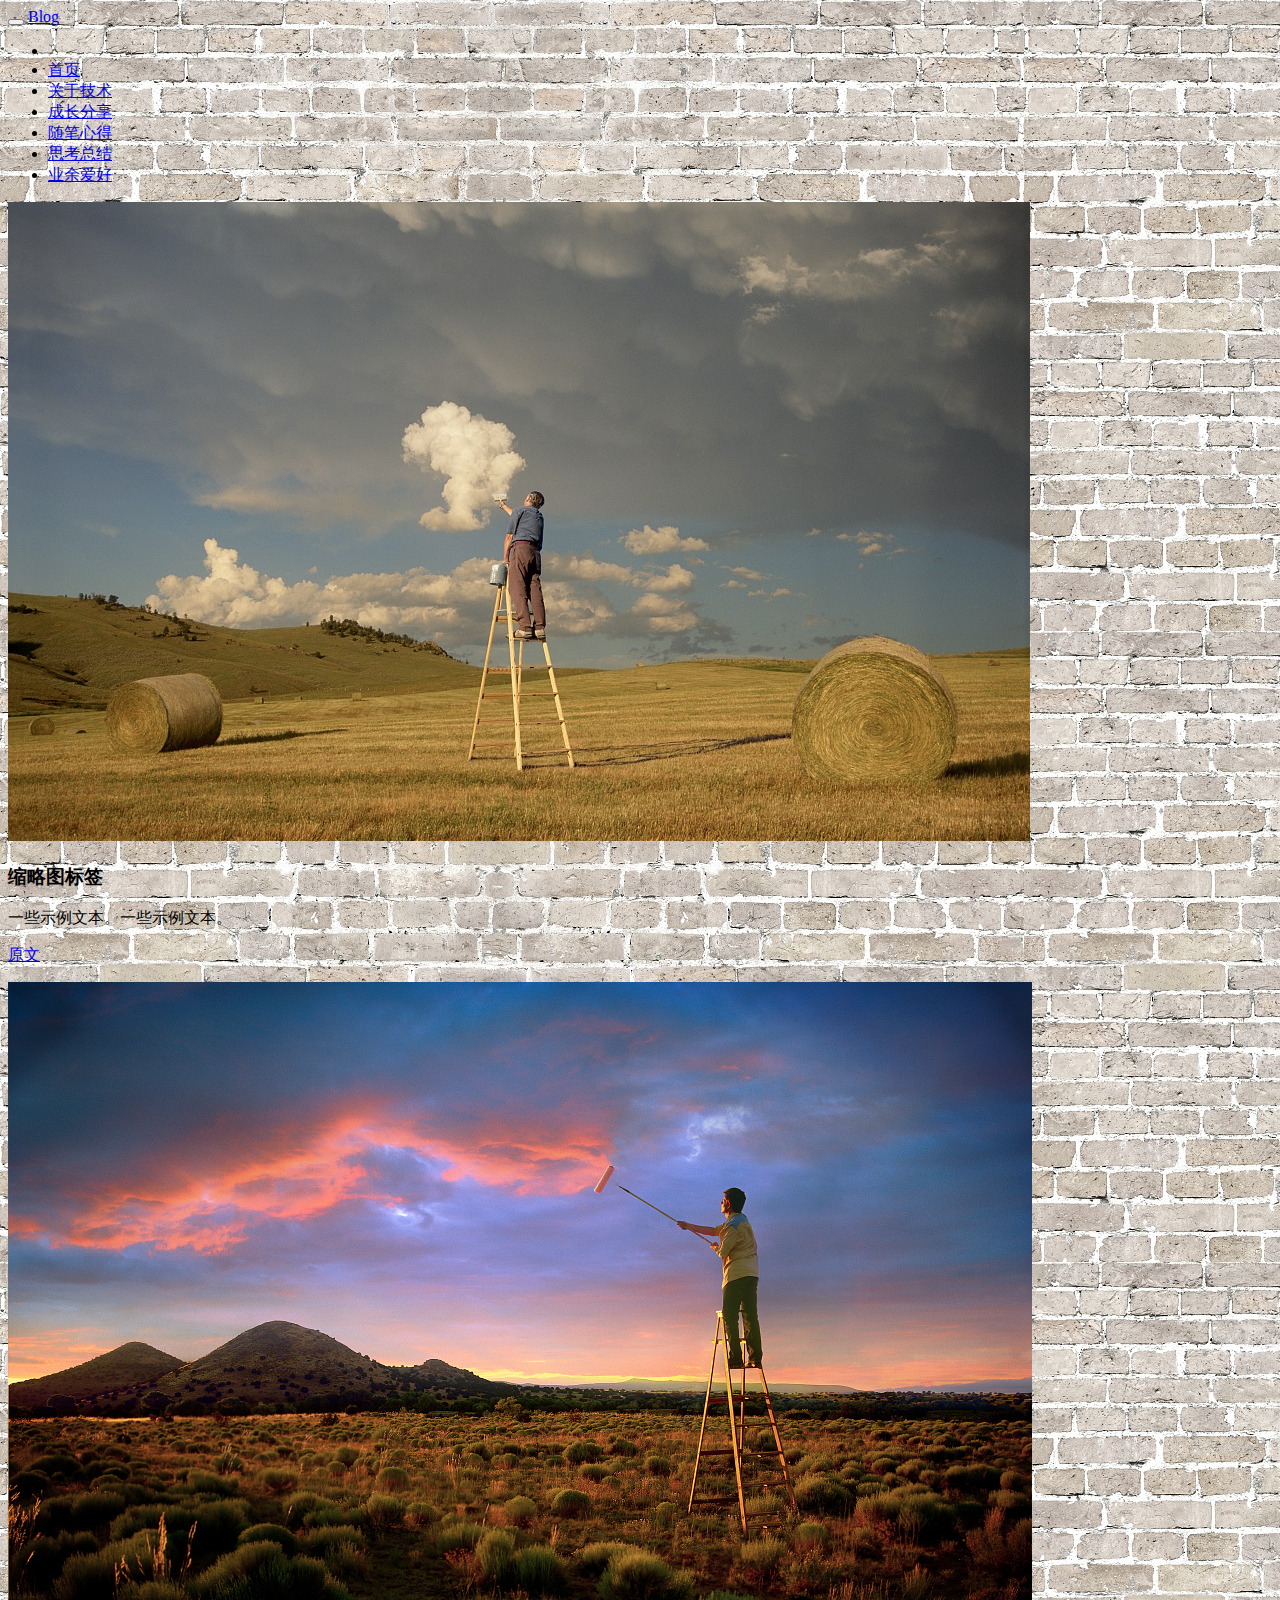
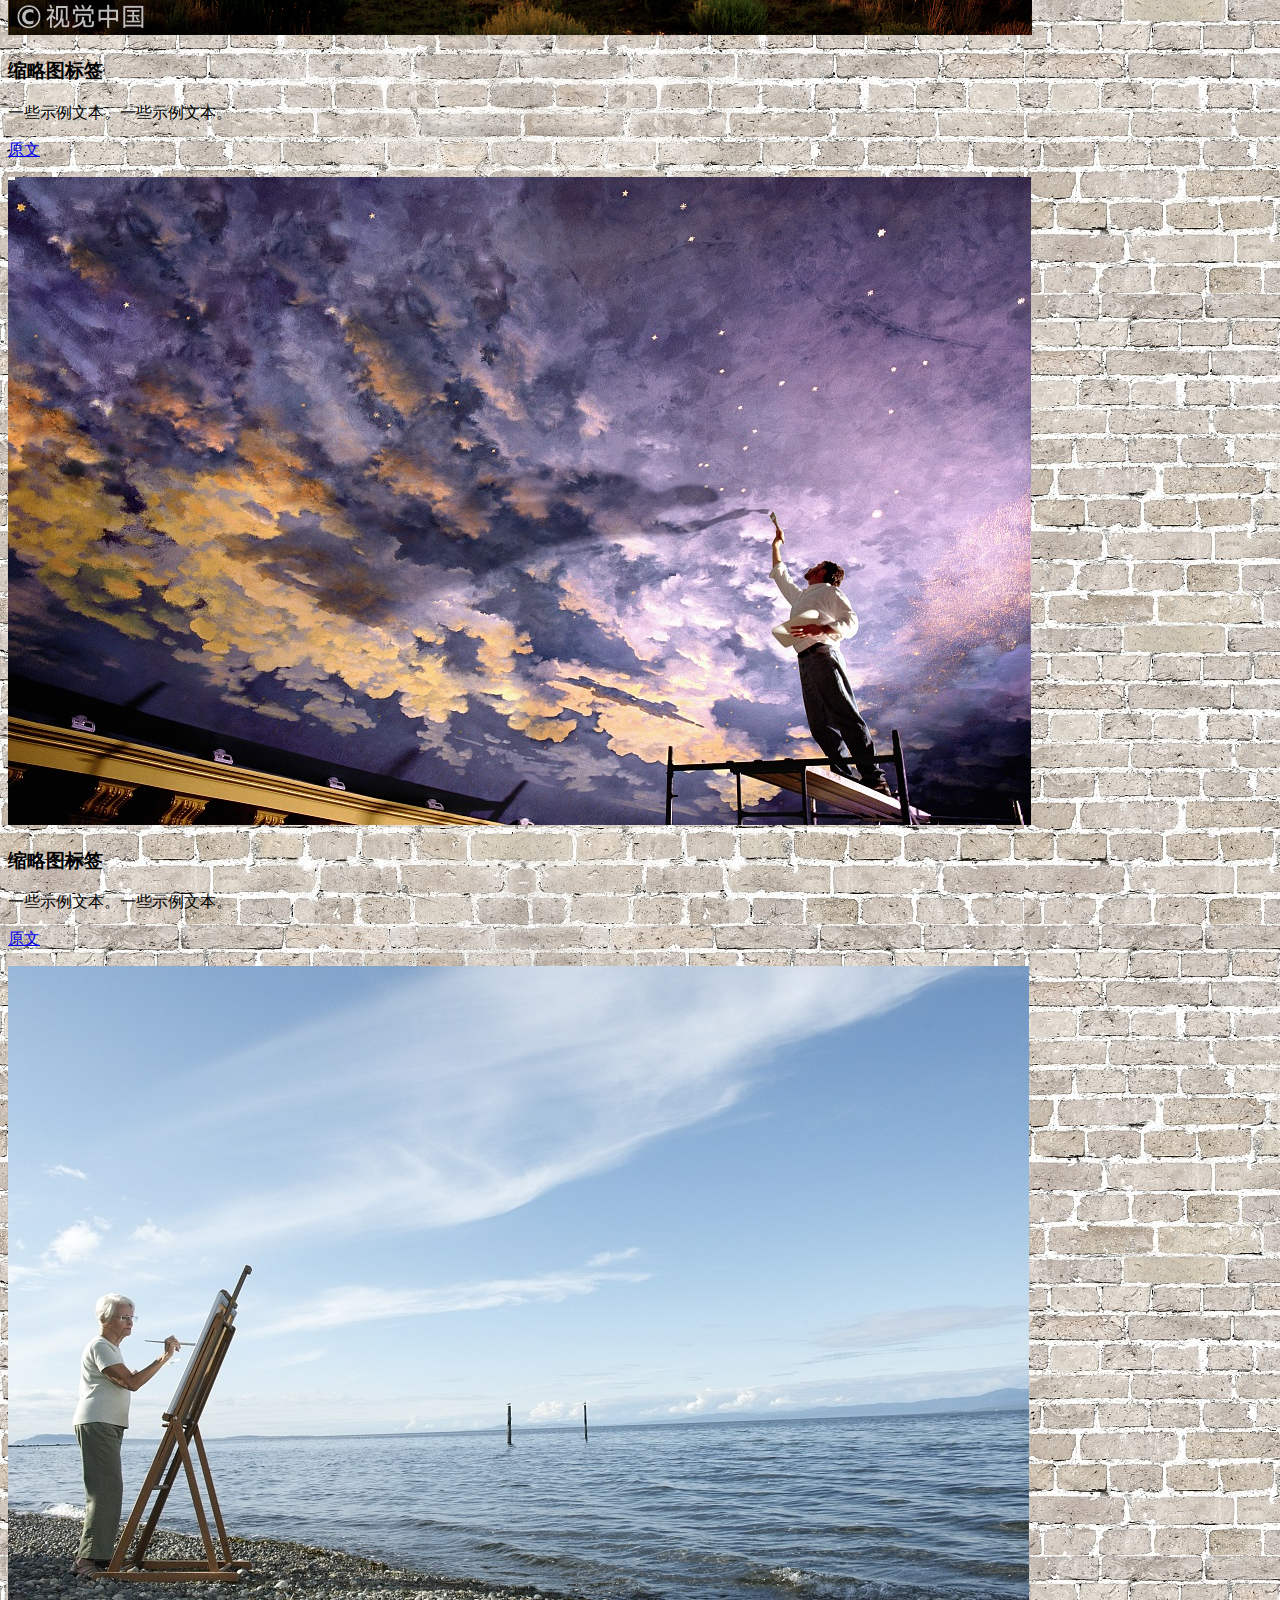
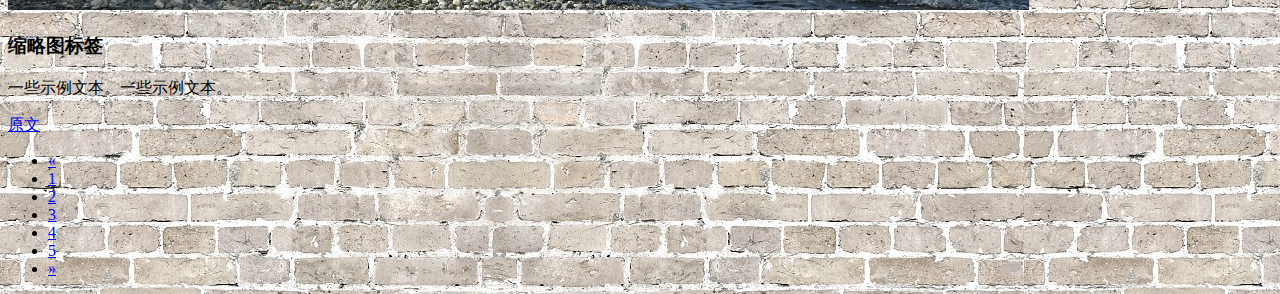
==== commit 01aa13c7: "cx" ====
--- a/index.html
+++ b/index.html
@@ -71,9 +71,10 @@
 	</nav>
 	<!-- header[end] -->
 
+	<!-- content[start] -->
 	<div class="container">
 		<div class="row">
-			<div class="col-sm-6 col-md-6">
+			<div class="col-md-6">
 				<div class="thumbnail">
 					<img src="all/img/1.jpg" alt="" class="animated slideInLeft">
 					<div class="caption">
@@ -88,7 +89,7 @@
 					</div>
 				</div>
 			</div>
-			<div class="col-sm-6 col-md-6">
+			<div class="col-md-6">
 				<div class="thumbnail">
 					<img src="all/img/2.jpg" alt="" class="animated slideInRight">
 					<div class="caption">
@@ -103,7 +104,7 @@
 					</div>
 				</div>
 			</div>
-			<div class="col-sm-6 col-md-6">
+			<div class="col-md-6">
 				<div class="thumbnail">
 					<img src="all/img/3.jpg" alt="" class="animated rotateInDownLeft">
 					<div class="caption">
@@ -118,7 +119,7 @@
 					</div>
 				</div>
 			</div>
-			<div class="col-sm-6 col-md-6">
+			<div class="col-md-6">
 				<div class="thumbnail">
 					<img src="all/img/4.jpg" alt="" class="animated rotateInDownRight">
 					<div class="caption">
@@ -135,6 +136,21 @@
 			</div>
 		</div>
 	</div>
+	<!-- content[end] -->
+
+	<!-- page[start] -->
+	<div class="col-md-offset-2 col-sm-offset-2 col-xs-offset-1">
+		<ul class="pagination">
+			<li><a href="#">&laquo;</a></li>
+			<li><a href="#">1</a></li>
+			<li><a href="#">2</a></li>
+			<li><a href="#">3</a></li>
+			<li><a href="#">4</a></li>
+			<li><a href="#">5</a></li>
+			<li><a href="#">&raquo;</a></li>
+		</ul>
+	</div>
+	<!-- page[end] -->
 	
 </body>
 </html>